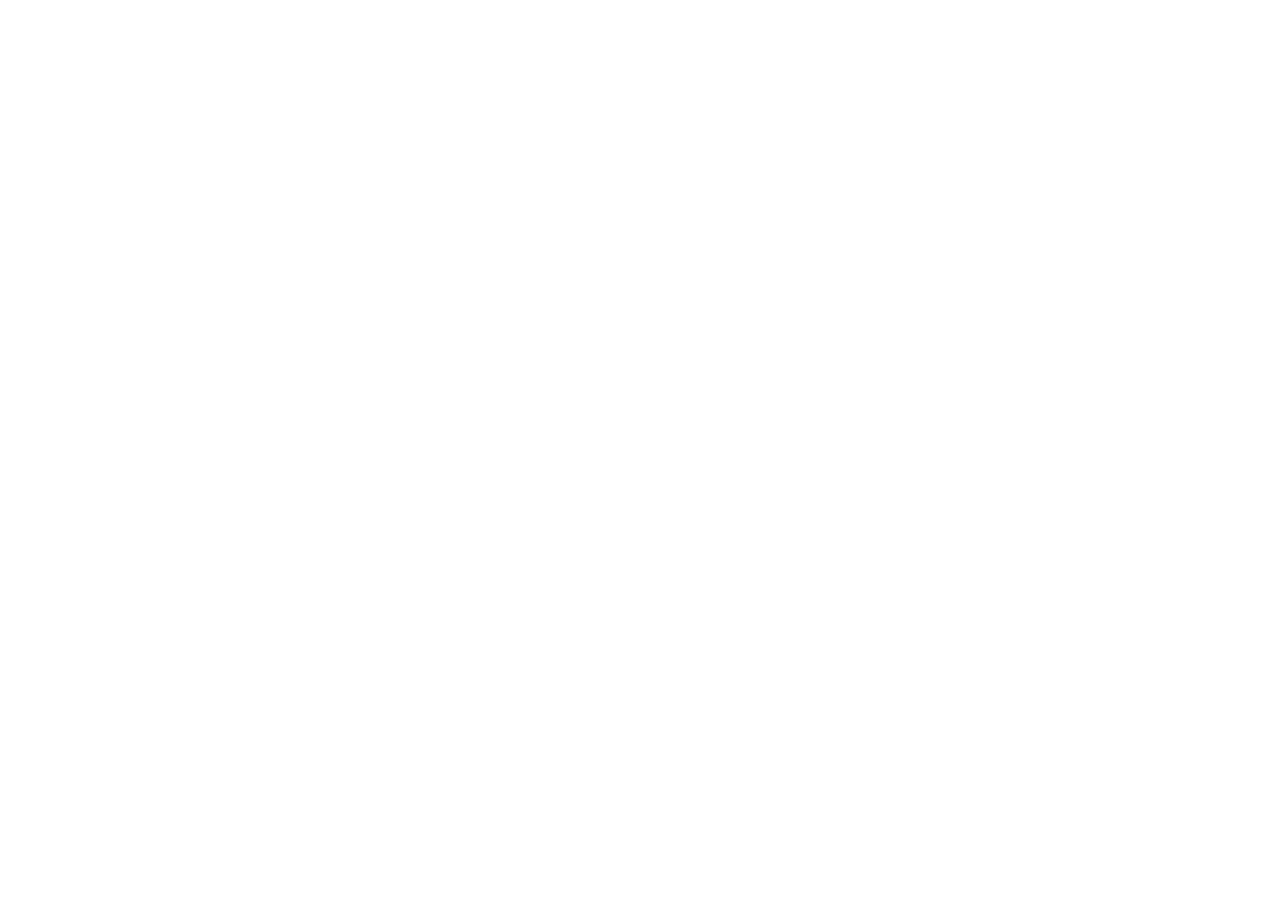
==== index.html @ b8e56426 "initialisation de mon projet" ====
<!DOCTYPE html>
<html lang="en">
<head>
    <meta charset="UTF-8">
    <meta http-equiv="X-UA-Compatible" content="IE=edge">
    <meta name="viewport" content="width=device-width, initial-scale=1.0">
    <title>Document</title>
</head>
<body>
    
</body>
</html>
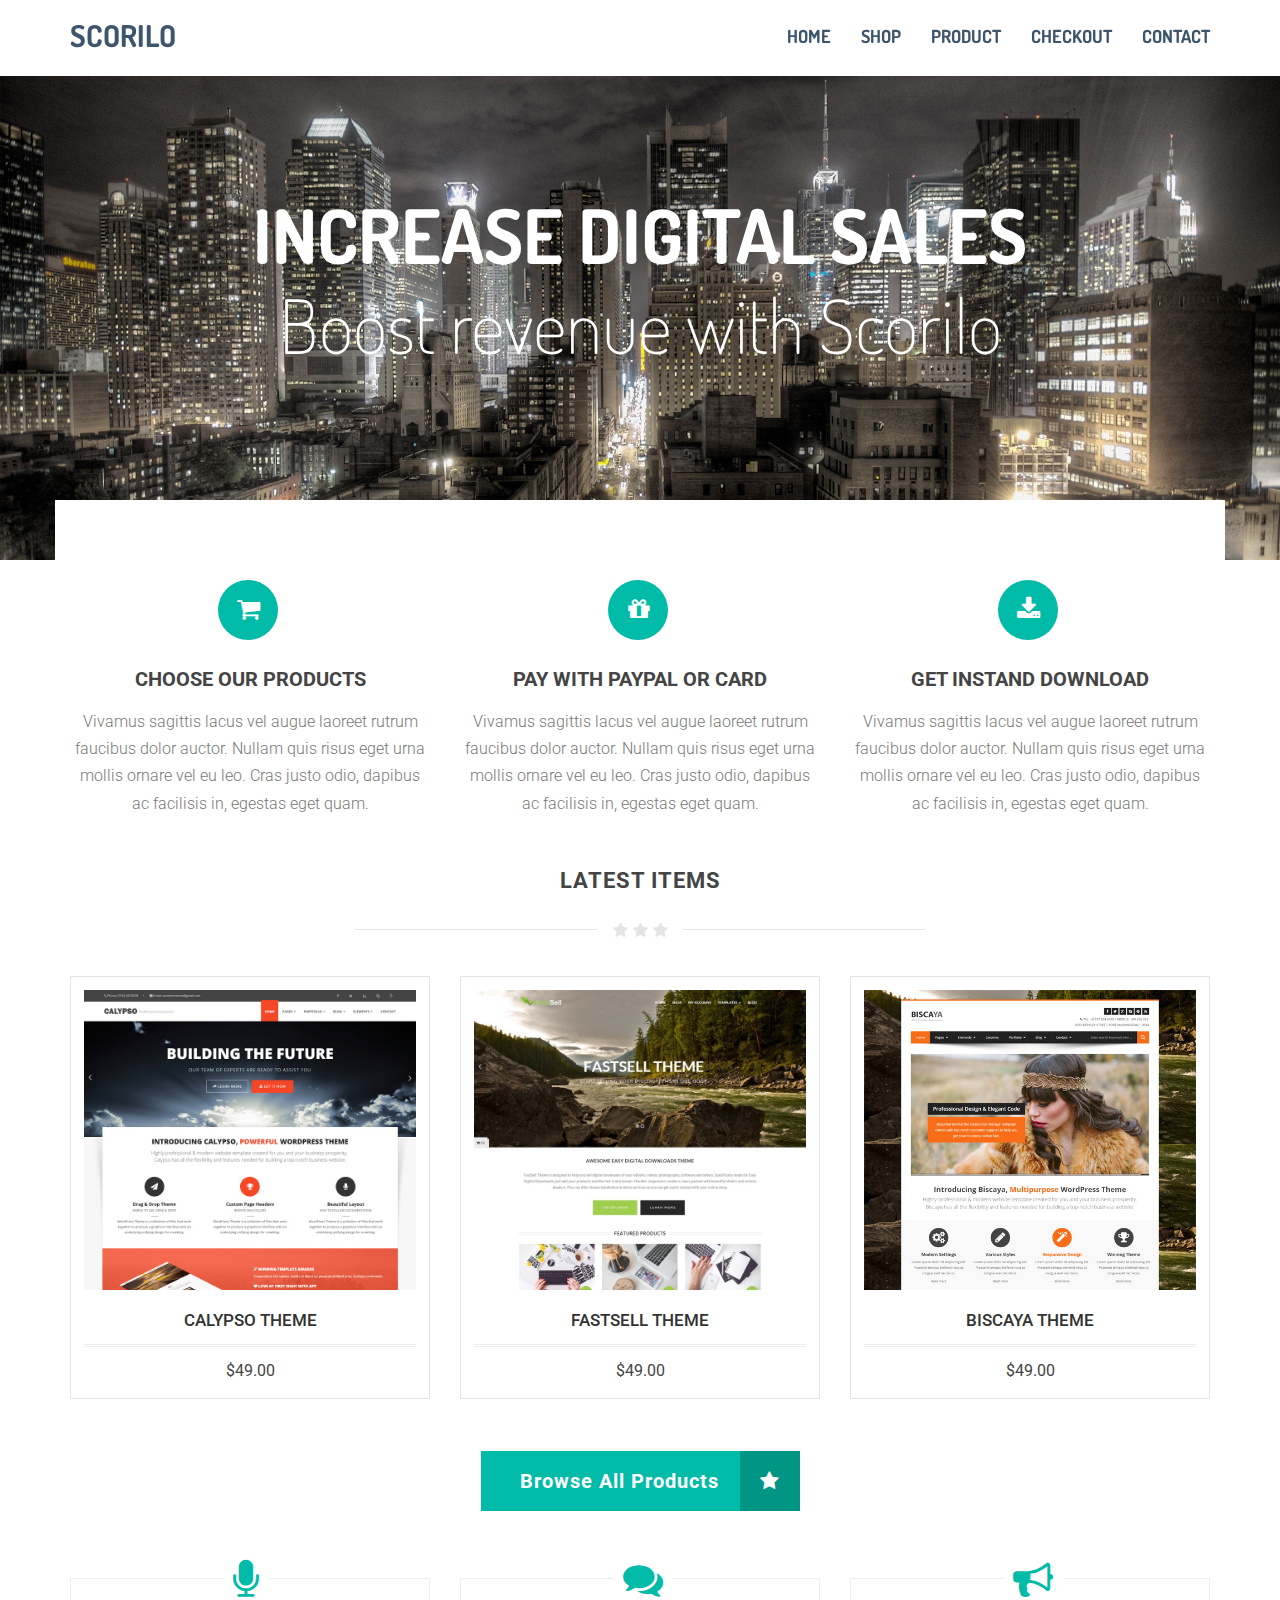
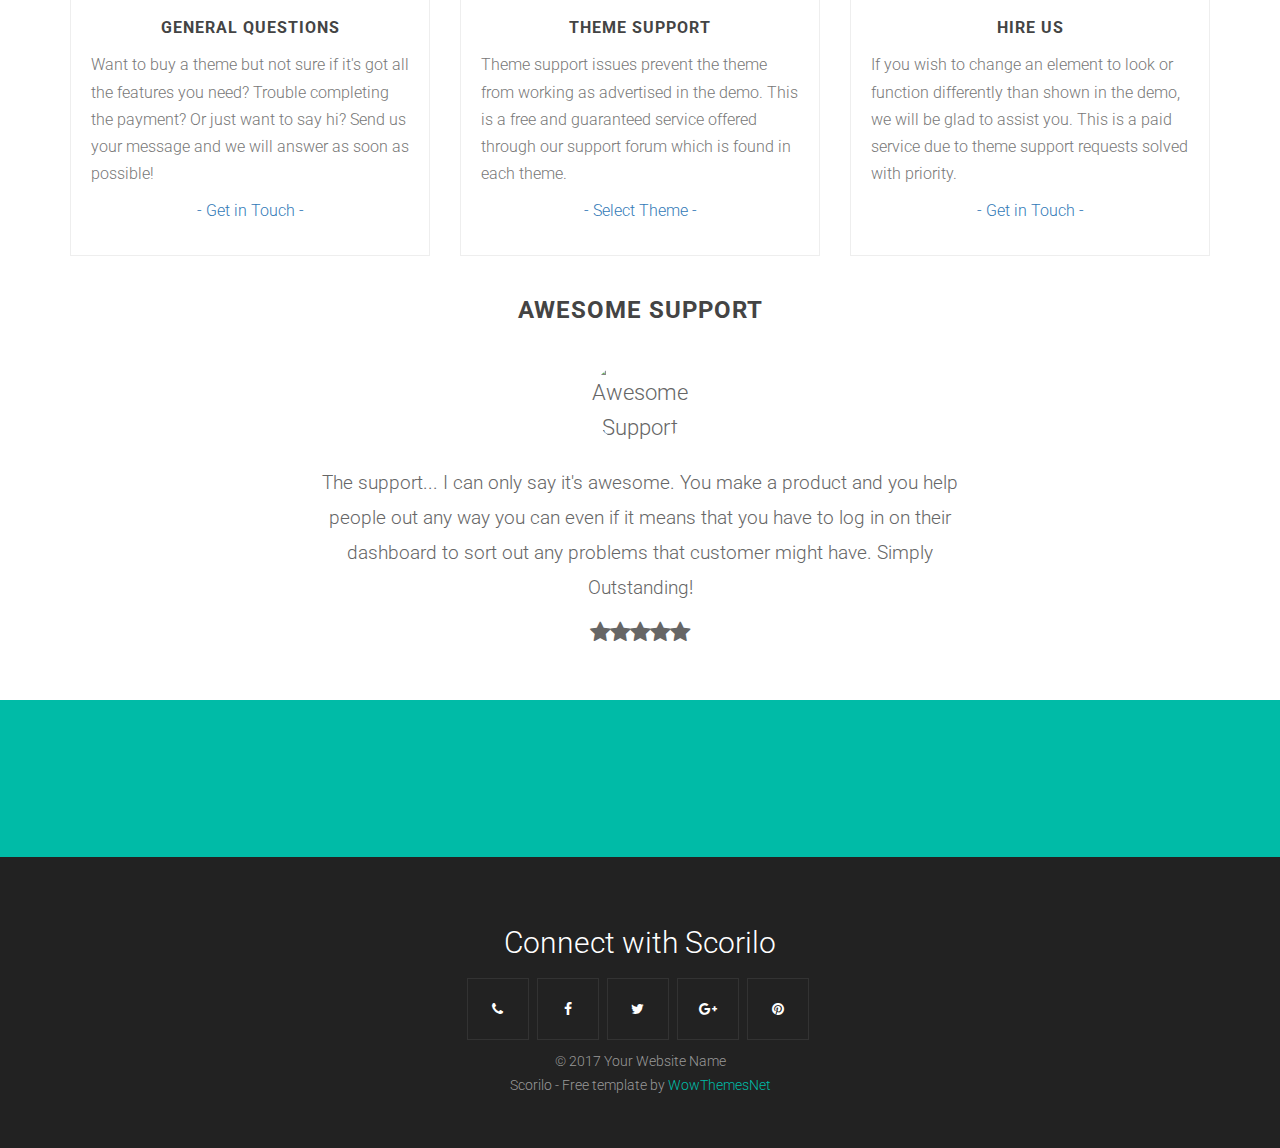
==== commit 9148eb32: "ajout d'un theme gratuit" ====
--- a/index.html
+++ b/index.html
@@ -1,12 +1,331 @@
 <!DOCTYPE html>
-<html lang="en">
+<html>
 <head>
-    <meta charset="UTF-8">
-    <meta http-equiv="X-UA-Compatible" content="IE=edge">
-    <meta name="viewport" content="width=device-width, initial-scale=1.0">
-    <title>Document</title>
+<meta charset="utf-8">
+<meta name="viewport" content="width=device-width, initial-scale=1.0">
+<meta name="generator" content="">
+<link href="css/bootstrap.min.css" rel="stylesheet">
+<link href="https://maxcdn.bootstrapcdn.com/font-awesome/4.6.3/css/font-awesome.min.css" rel="stylesheet">
+<link href="css/style.css" rel="stylesheet">
+<link href="https://fonts.googleapis.com/css?family=Dosis:200,300,400,500,600,700" rel="stylesheet">
+<link href="https://fonts.googleapis.com/css?family=Roboto:200,300,400,500,600,700" rel="stylesheet">
 </head>
 <body>
-    
+
+
+<!-- HEADER =============================-->
+<header class="item header margin-top-0">
+<div class="wrapper">
+	<nav role="navigation" class="navbar navbar-white navbar-embossed navbar-lg navbar-fixed-top">
+	<div class="container">
+		<div class="navbar-header">
+			<button data-target="#navbar-collapse-02" data-toggle="collapse" class="navbar-toggle" type="button">
+			<i class="fa fa-bars"></i>
+			<span class="sr-only">Toggle navigation</span>
+			</button>
+			<a href="index.html" class="navbar-brand brand"> SCORILO </a>
+		</div>
+		<div id="navbar-collapse-02" class="collapse navbar-collapse">
+			<ul class="nav navbar-nav navbar-right">
+				<li class="propClone"><a href="index.html">Home</a></li>
+				<li class="propClone"><a href="shop.html">Shop</a></li>
+				<li class="propClone"><a href="product.html">Product</a></li>
+				<li class="propClone"><a href="checkout.html">Checkout</a></li>
+				<li class="propClone"><a href="contact.html">Contact</a></li>
+			</ul>
+		</div>
+	</div>
+	</nav>
+	<div class="container">
+		<div class="row">
+			<div class="col-md-12 text-center">
+				<div class="text-homeimage">
+					<div class="maintext-image" data-scrollreveal="enter top over 1.5s after 0.1s">
+						 Increase Digital Sales
+					</div>
+					<div class="subtext-image" data-scrollreveal="enter bottom over 1.7s after 0.3s">
+						 Boost revenue with Scorilo
+					</div>
+				</div>
+			</div>
+		</div>
+	</div>
+</div>
+</header>
+
+
+<!-- STEPS =============================-->
+<div class="item content">
+	<div class="container toparea">
+		<div class="row text-center">
+			<div class="col-md-4">
+				<div class="col editContent">
+					<span class="numberstep"><i class="fa fa-shopping-cart"></i></span>
+					<h3 class="numbertext">Choose our Products</h3>
+					<p>
+						 Vivamus sagittis lacus vel augue laoreet rutrum faucibus dolor auctor. Nullam quis risus eget urna mollis ornare vel eu leo. Cras justo odio, dapibus ac facilisis in, egestas eget quam.
+					</p>
+				</div>
+				<!-- /.col-md-4 -->
+			</div>
+			<!-- /.col-md-4 col -->
+			<div class="col-md-4 editContent">
+				<div class="col">
+					<span class="numberstep"><i class="fa fa-gift"></i></span>
+					<h3 class="numbertext">Pay with PayPal or Card</h3>
+					<p>
+						 Vivamus sagittis lacus vel augue laoreet rutrum faucibus dolor auctor. Nullam quis risus eget urna mollis ornare vel eu leo. Cras justo odio, dapibus ac facilisis in, egestas eget quam.
+					</p>
+				</div>
+				<!-- /.col -->
+			</div>
+			<!-- /.col-md-4 col -->
+			<div class="col-md-4 editContent">
+				<div class="col">
+					<span class="numberstep"><i class="fa fa-download"></i></span>
+					<h3 class="numbertext">Get Instand Download</h3>
+					<p>
+						 Vivamus sagittis lacus vel augue laoreet rutrum faucibus dolor auctor. Nullam quis risus eget urna mollis ornare vel eu leo. Cras justo odio, dapibus ac facilisis in, egestas eget quam.
+					</p>
+				</div>
+			</div>
+		</div>
+	</div>
+</div>
+	
+	
+	<!-- LATEST ITEMS =============================-->
+<section class="item content">
+	<div class="container">
+		<div class="underlined-title">
+			<div class="editContent">
+				<h1 class="text-center latestitems">LATEST ITEMS</h1>
+			</div>
+			<div class="wow-hr type_short">
+				<span class="wow-hr-h">
+				<i class="fa fa-star"></i>
+				<i class="fa fa-star"></i>
+				<i class="fa fa-star"></i>
+				</span>
+			</div>
+		</div>
+		<div class="row">
+			<div class="col-md-4">
+				<div class="productbox">
+					<div class="fadeshop">
+						<div class="captionshop text-center" style="display: none;">
+							<h3>Item Name</h3>
+							<p>
+								 This is a short excerpt to generally describe what the item is about.
+							</p>
+							<p>
+								<a href="#" class="learn-more detailslearn"><i class="fa fa-shopping-cart"></i> Purchase</a>
+								<a href="#" class="learn-more detailslearn"><i class="fa fa-link"></i> Details</a>
+							</p>
+						</div>
+						<span class="maxproduct"><img src="images/product1-1.jpg" alt=""></span>
+					</div>
+					<div class="product-details">
+						<a href="#">
+						<h1>Calypso Theme</h1>
+						</a>
+						<span class="price">
+						<span class="edd_price">$49.00</span>
+						</span>
+					</div>
+				</div>
+			</div>
+			<!-- /.productbox -->
+			<div class="col-md-4">
+				<div class="productbox">
+					<div class="fadeshop">
+						<div class="captionshop text-center" style="display: none;">
+							<h3>Item Name</h3>
+							<p>
+								 This is a short excerpt to generally describe what the item is about.
+							</p>
+							<p>
+								<a href="#" class="learn-more detailslearn"><i class="fa fa-shopping-cart"></i> Purchase</a>
+								<a href="#" class="learn-more detailslearn"><i class="fa fa-link"></i> Details</a>
+							</p>
+						</div>
+						<span class="maxproduct"><img src="images/product2.jpg" alt=""></span>
+					</div>
+					<div class="product-details">
+						<a href="#">
+						<h1>FastSell Theme</h1>
+						</a>
+						<span class="price">
+						<span class="edd_price">$49.00</span>
+						</span>
+					</div>
+				</div>
+			</div>
+			<!-- /.productbox -->
+			<div class="col-md-4">
+				<div class="productbox">
+					<div class="fadeshop">
+						<div class="captionshop text-center" style="display: none;">
+							<h3>Item Name</h3>
+							<p>
+								 This is a short excerpt to generally describe what the item is about.
+							</p>
+							<p>
+								<a href="#" class="learn-more detailslearn"><i class="fa fa-shopping-cart"></i> Purchase</a>
+								<a href="#" class="learn-more detailslearn"><i class="fa fa-link"></i> Details</a>
+							</p>
+						</div>
+						<span class="maxproduct"><img src="images/product2-3.jpg" alt=""></span>
+					</div>
+					<div class="product-details">
+						<a href="#">
+						<h1>Biscaya Theme</h1>
+						</a>
+						<span class="price">
+						<span class="edd_price">$49.00</span>
+						</span>
+					</div>
+				</div>
+			</div>
+		</div>
+	</div>
+</div>
+</section>
+
+
+<!-- BUTTON =============================-->
+<div class="item content">
+	<div class="container text-center">
+		<a href="shop.html" class="homebrowseitems">Browse All Products
+		<div class="homebrowseitemsicon">
+			<i class="fa fa-star fa-spin"></i>
+		</div>
+		</a>
+	</div>
+</div>
+<br/>
+
+
+<!-- AREA =============================-->
+<div class="item content">
+	<div class="container">
+		<div class="row">
+			<div class="col-md-4">
+				<i class="fa fa-microphone infoareaicon"></i>
+				<div class="infoareawrap">
+					<h1 class="text-center subtitle">General Questions</h1>
+					<p>
+						 Want to buy a theme but not sure if it's got all the features you need? Trouble completing the payment? Or just want to say hi? Send us your message and we will answer as soon as possible!
+					</p>
+					<p class="text-center">
+						<a href="#">- Get in Touch -</a>
+					</p>
+				</div>
+			</div>
+			<!-- /.col-md-4 col -->
+			<div class="col-md-4">
+				<i class="fa fa-comments infoareaicon"></i>
+				<div class="infoareawrap">
+					<h1 class="text-center subtitle">Theme Support</h1>
+					<p>
+						 Theme support issues prevent the theme from working as advertised in the demo. This is a free and guaranteed service offered through our support forum which is found in each theme.
+					</p>
+					<p class="text-center">
+						<a href="#">- Select Theme -</a>
+					</p>
+				</div>
+			</div>
+			<!-- /.col-md-4 col -->
+			<div class="col-md-4">
+				<i class="fa fa-bullhorn infoareaicon"></i>
+				<div class="infoareawrap">
+					<h1 class="text-center subtitle">Hire Us</h1>
+					<p>
+						 If you wish to change an element to look or function differently than shown in the demo, we will be glad to assist you. This is a paid service due to theme support requests solved with priority.
+					</p>
+					<p class="text-center">
+						<a href="#">- Get in Touch -</a>
+					</p>
+				</div>
+			</div>
+		</div>
+	</div>
+</div>
+
+
+<!-- TESTIMONIAL =============================-->
+<div class="item content">
+	<div class="container">
+		<div class="col-md-10 col-md-offset-1">
+			<div class="slide-text">
+				<div>
+					<h2><span class="uppercase">Awesome Support</span></h2>
+					<img src="http://wowthemes.net/demo/salique/salique-boxed/images/temp/avatar2.png" alt="Awesome Support">
+					<p>
+						 The support... I can only say it's awesome. You make a product and you help people out any way you can even if it means that you have to log in on their dashboard to sort out any problems that customer might have. Simply Outstanding!
+					</p>
+					<i class="fa fa-star"></i><i class="fa fa-star"></i><i class="fa fa-star"></i><i class="fa fa-star"></i><i class="fa fa-star"></i>
+				</div>
+			</div>
+		</div>
+	</div>
+</div>
+
+
+<!-- CALL TO ACTION =============================-->
+<section class="content-block" style="background-color:#00bba7;">
+<div class="container text-center">
+	<div class="row">
+		<div class="col-sm-10 col-sm-offset-1">
+			<div class="item" data-scrollreveal="enter top over 0.4s after 0.1s">
+				<h1 class="callactiontitle"> Promote Items Area Give Discount to Buyers <span class="callactionbutton"><i class="fa fa-gift"></i> WOW24TH</span>
+				</h1>
+			</div>
+		</div>
+	</div>
+</div>
+</section>
+
+
+<!-- FOOTER =============================-->
+<div class="footer text-center">
+	<div class="container">
+		<div class="row">
+			<p class="footernote">
+				 Connect with Scorilo
+			</p>
+			<ul class="social-iconsfooter">
+				<li><a href="#"><i class="fa fa-phone"></i></a></li>
+				<li><a href="#"><i class="fa fa-facebook"></i></a></li>
+				<li><a href="#"><i class="fa fa-twitter"></i></a></li>
+				<li><a href="#"><i class="fa fa-google-plus"></i></a></li>
+				<li><a href="#"><i class="fa fa-pinterest"></i></a></li>
+			</ul>
+			<p>
+				 &copy; 2017 Your Website Name<br/>
+				Scorilo - Free template by <a href="https://www.wowthemes.net/">WowThemesNet</a>
+			</p>
+		</div>
+	</div>
+</div>
+
+<!-- SCRIPTS =============================-->
+<script src="js/jquery-.js"></script>
+<script src="js/bootstrap.min.js"></script>
+<script src="js/anim.js"></script>
+<script>
+//----HOVER CAPTION---//	  
+jQuery(document).ready(function ($) {
+	$('.fadeshop').hover(
+		function(){
+			$(this).find('.captionshop').fadeIn(150);
+		},
+		function(){
+			$(this).find('.captionshop').fadeOut(150);
+		}
+	);
+});
+</script>
+	
 </body>
 </html>--- a/css/style.css
+++ b/css/style.css
@@ -0,0 +1,685 @@
+/*
+Scorilo 1.0.1 - HTML Template by WowThemes.net
+Visit: https://www.wowthemes.net
+================================================== */
+body {
+	font-family:Roboto;
+	font-weight:300;
+	font-size:16px;
+	color:#777;
+	line-height:1.7;
+}
+h1,h2,h3,h4,h5,h6 {
+	font-family:Roboto;
+	font-weight:700;
+}
+.unstyle ul li,.unstyle ol li,ul.unstyle li,ol.unstyle li {
+	list-style:none;
+	line-height:inherit;
+}
+.text-left {
+	text-align:left !Important;
+}
+a:hover {
+	text-decoration:none;
+}
+.content-block {
+	padding:50px 0;
+	margin-top:50px;
+}
+.navbar-lg {
+	min-height:76px;
+}
+.navbar-lg .navbar-brand {
+	line-height:1;
+	padding-top:20px;
+	padding-bottom:26px;
+	font-size:30px;
+}
+.navbar-toggle:before {
+	background-image:url(../images/menu.png);
+	background-repeat:no-repeat;
+}
+header .navbar-white a {
+	color:#3D566E;
+	font-weight:700;
+}
+.item.content,.item.portfolio,.item.team,.item.pricing,.item.contact {
+	padding-top:40px;
+	padding-bottom:0px;
+}
+.padding-top-100 {
+	padding-top:180px !important;
+}
+.padding-bottom-40 {
+	padding-bottom:40px !important;
+}
+header .navbar-white {
+	background:#fff;
+	box-shadow:0px 3px 2px 0px rgba(50,50,50,0.1);
+}
+.item.header {
+	background-image:url(../images/homeimg.jpg);
+	background-repeat:no-repeat;
+	background-position:0% top;
+	background-size:cover;
+	background-attachment:scroll;
+	background-color:rgba(0,0,0,0);
+}
+.navbar-nav,.navbar>.container .navbar-brand {
+	font-family:Dosis;
+	text-transform:uppercase;
+}
+	.text-homeimage {
+	text-align:center;
+	color:#fff;
+	z-index:2;
+	position:relative;
+	font-size:75px;
+	line-height:90px;
+	text-transform:uppercase;
+	padding-top:190px;
+	padding-bottom:190px;
+	font-weight:700;
+	font-family:Dosis;
+}
+.text-pageheader {
+	 text-align:center;
+	color:#fff;
+	z-index:2;
+	position:relative;
+	font-size:45px;
+	line-height:90px;
+	text-transform:uppercase;
+	padding-top:100px;
+	padding-bottom:100px;
+	font-weight:700;
+	font-family:Dosis;
+}
+.subtext-image {
+	text-transform:none;
+	font-weight:100 !Important;
+}
+.toparea {
+	background:#fff;
+	margin-top:-100px;
+	padding-top:30px;
+}
+.numbertext {
+	font-weight:700;
+	font-size:20px;
+	line-height:38px;
+	color:#444;
+	text-transform:uppercase;
+	display:block;
+	margin-bottom:10px;
+}
+.numberstep {
+	background-color:#00bba7;
+	border-radius:50%;
+	color:#fff;
+	margin-right:4px;
+	text-align:center;
+	height:60px;
+	width:60px;
+	line-height:60px;
+	display:inline-block;
+	font-size:25px;
+	font-weight:700;
+	margin-top:20px;
+}
+h1.latestitems {
+	font-size:22px;
+	line-height:28px;
+	color:#444;
+	text-transform:uppercase;
+	letter-spacing:1px;
+	margin-top:0;
+}
+.wow-hr {
+	position:relative;
+	font-size:0;
+	text-align:center;
+	height:24px;
+	margin:auto;
+	margin-top:2%;
+	margin-bottom:3%;
+	width:50%;
+	padding:2px 0;
+	overflow:hidden;
+	clear:both;
+}
+.wow-hr-h:before {
+	left:-13px;
+	margin-left:-50%;
+	background:#f7f7f7;
+}
+.wow-hr-h:after {
+	left:13px;
+	margin-right:-50%;
+}
+.wow-hr-h:before,.wow-hr-h:after {
+	display:inline-block;
+	content:"";
+	height:1px;
+	width:50%;
+	margin-top:9px;
+	vertical-align:top;
+	position:relative;
+	background-color:#e4e4e4;
+}
+.wow-hr-h i {
+	font-size:16px;
+	line-height:20px;
+	height:20px;
+	width:20px;
+	vertical-align:top;
+	text-align:center;
+	color:#e4e4e4;
+}
+.paddingtop0 {
+	padding-top:0 !Important;
+}
+.paddingbottom20 {
+	padding-bottom:20px !Important;
+}
+.homebrowseitems {
+	text-decoration:none;
+	background-color:#00bba7;
+	font-weight:700;
+	font-size:20px;
+	border:0;
+	padding:13px 39px;
+	letter-spacing:1px;
+	margin-top:-20px;
+	display:inline-block;
+	color:#fff;
+	margin-bottom:0px;
+}
+.homebrowseitemsicon {
+	color:#fff;
+	display:inline-block;
+	padding:13px 20px;
+	margin-top:-13px;
+	margin-bottom:-13px;
+	margin-right:-39px;
+	margin-left:15px;
+	background:rgba(0,0,0,0.2);
+}
+a.homebrowseitems:hover {
+	color:#fff;
+	opacity: 0.8;
+}
+/*==============================================* SHOP *===============================================*/
+img {
+	max-width: 100%;
+}
+/*Product Box*/
+.maxproduct {
+	max-height:300px;
+	overflow:hidden;
+	display:inline-block;
+}
+.productbox {
+	background:#fff;
+	padding:13px;
+	border:1px solid #e4e4e4;
+	margin-bottom:30px;
+}
+.latest-items .productbox {
+	margin-bottom:30px;
+}
+.productbox h1 {
+	display:block;
+	font-size:17px;
+	text-transform:uppercase;
+	margin-top:15px;
+	border-bottom:double medium #eee;
+	padding-bottom:15px;
+	margin-bottom:10px;
+	font-weight:500;
+	color:#333;
+}
+.product-details {
+	padding:6px 0 0 0;
+	text-align:center;
+	color:#444;
+}
+.productbox .price {
+	font-weight:400;
+}
+.shopsection .productbox {
+	margin-bottom:30px;
+}
+.captionshop {
+	display:none;
+	position:absolute;
+	top:0;
+	left:0;
+	background-color:#00bba7;
+	width:100%;
+	height:100%;
+}
+.captionshop h3,.captionshop p {
+	color:#fff;
+	margin:20px;
+}
+.captionshop h3 {
+	margin:30px 20px 10px;
+}
+.captionshop p {
+	font-size:15px;
+	margin:0 20px 15px;
+}
+.captionshop a.learn-more {
+	padding:8px 12px;
+	background:transparent;
+	color:#fff;
+	font-weight:bold;
+	text-decoration:none;
+	border:1px solid;
+	display:inline-block;
+	min-width:120px;
+	text-transform:uppercase;
+	font-size:16px;
+}
+.captionshop a.learn-more.detailslearn {
+	margin-left:-1px;
+}
+.captionshop a.learn-more:hover {
+	background:#fff;
+	color:#00bba7;
+	display:inline-block;
+	border:1px solid #fff;
+}
+.fadeshop {
+	position:relative;
+	 max-height:300px;
+}
+.properties-box {
+	padding:20px 20px 15px 20px;
+	border:1px solid #e4e4e4;
+	margin-top:25px;
+	clear:both;
+	float:none;
+	line-height:1.7;
+}
+.slide-text {
+	position:relative;
+	color:#666;
+	overflow:hidden;
+	text-align:center;
+	font-size:22px;
+	font-weight:300;
+	line-height:35px;
+	max-width:75%;
+	margin:0px auto;
+	margin-top:0px;
+}
+.edd-submit.button {
+	font-size:20px;
+	border:0px;
+	padding:7px 20px;
+	text-decoration:none;
+	color:#444;
+	text-align:center;
+	font-weight:400;
+	background:#fff;
+	text-transform:uppercase;
+	border-radius:0;
+	border-bottom:5px solid rgba(0,0,0,0.1);
+	background-color:#00bba7;
+	color:#fff;
+}
+.edd-submit.button,.edd-submit.button:visited {
+	background-color:#00bba7;
+	color:#fff;
+	border-bottom:5px solid rgba(0,0,0,0.1);
+}
+.edd-submit.button:hover {
+	opacity:0.8;
+}
+.rightarea-price .edd-submit.button {
+	font-size:25px;
+	padding:14px 25px;
+	text-decoration:none;
+	color:#fff;
+	text-align:center;
+	font-weight:400;
+	border-bottom:5px solid rgba(0,0,0,0.1);
+	text-transform:uppercase;
+	border-radius:0;
+}
+.rightarea-price .edd_purchase_submit_wrapper a.edd-add-to-cart.edd-has-js,.rightarea-price .edd-submit.button {
+	display:block;
+}
+.edd-submit.button.active,.edd-submit.button:focus,.edd-submit.button:hover {
+	color:#fff;
+}
+#edd-purchase-button,.edd-submit,input[type=submit].edd-submit {
+	background-color:#00bba7;
+	color:#fff;
+	border:0;
+	border-radius:0;
+	border-bottom:5px solid rgba(0,0,0,0.1);
+	font-size:17px;
+	font-weight:700;
+}
+#edd_checkout_cart a.edd-cart-saving-button,th input[type=submit].edd-submit {
+	text-decoration:none;
+	padding:4px 10px;
+	text-transform:none;
+	font-size:14px;
+	background:#fff;
+	color:#444;
+	border:1px solid #eee;
+	font-weight:500;
+}
+#edd_checkout_cart input.edd-item-quantity {
+	padding-left:10px;
+}
+.edd-cart-added-alert {
+	border:2px solid green;
+	padding:7px 10px;
+	margin-bottom:30px;
+	float:right;
+	display:inline;
+	margin-left:20px;
+}
+.btn-buynow {
+	font-size:25px;
+	padding:14px 25px;
+	text-decoration:none;
+	color:#fff;
+	text-align:center;
+	font-weight:400;
+	border-bottom:5px solid rgba(0,0,0,0.1);
+	text-transform:uppercase;
+	border-radius:0;
+	display:block;
+	background:#33c9b9;
+}
+.rightarea-price .edd-cart-ajax-alert {
+	display:inline;
+}
+.rightarea-price .edd-cart-added-alert {
+	border:2px solid green;
+	padding:16px 10px;
+	top:2px;
+	position:absolute;
+	margin-left:20px;
+	clear:both;
+	float:none;
+	margin-bottom:0px;
+}
+.rightarea-price .edd_download_purchase_form {
+	margin-bottom:0;
+}
+.rightarea-price .edd_go_to_checkout {
+	clear:both;
+	float:none;
+	margin-bottom:0px;
+}
+.rightarea-price .edd-submit.button {
+	display:block;
+	clear:both;
+	float:none;
+	margin-bottom:0px;
+}
+.edd_empty_cart {
+	padding:20px;
+	display:block;
+	background-color:#fcf8e3;
+	border:#faebcc 1px solid;
+	color:#8a6d3b;
+	text-align:center;
+	margin-bottom:200px;
+}
+.headercart {
+	color:#fff;
+	font-size:21px;
+	display:block;
+	padding-top:45px;
+	font-weight:300;
+	letter-spacing:1px;
+	z-index:2;
+	position:relative;
+}
+.headercart a {
+	z-index:2;
+	position:relative;
+	color:#fff;
+}
+.filtertagscats a {
+	color:#999;
+	border:1px solid #ccc;
+	padding:5px 10px;
+	margin-right:10px;
+	margin-bottom:13px;
+	display:inline-block;
+	text-transform:uppercase;
+	font-size:13px !Important;
+}
+table#edd_purchase_receipt td,table#edd_purchase_receipt th,table#edd_purchase_receipt_products td,table#edd_purchase_receipt_products th {
+	text-align:left;
+	border:1px solid #eee;
+	padding:10px;
+}
+#edd_checkout_cart {
+	text-align:left;
+	width:100%;
+	border:none;
+	margin:0 0 21px;
+	table-layout:auto;
+}
+#edd_checkout_cart .edd_cart_header_row th {
+	background:#fafafa;
+	padding:1.387em;
+}
+#edd_checkout_cart td,#edd_checkout_cart th {
+	text-align:left;
+	border:1px solid #eee;
+	color:#666;
+	padding:.5em 1.387em;
+}
+#edd_checkout_form_wrap fieldset {
+	border:1px solid #eee;
+	padding:1.387em;
+	margin:0 0 21px;
+}
+legend {
+	display:inline-block !Important;
+}
+#edd_checkout_form_wrap label {
+	font-weight:700;
+	display:block;
+	position:relative;
+	line-height:100%;
+	font-size:95%;
+	margin:0 0 5px;
+}
+#edd_checkout_form_wrap input[type=text],#edd_checkout_form_wrap input[type=email],#edd_checkout_form_wrap input[type=password],#edd_checkout_form_wrap input[type=tel],#edd_checkout_form_wrap textarea {
+	padding:4px 6px;
+}
+#edd_checkout_form_wrap input.edd-input,#edd_checkout_form_wrap textarea.edd-input {
+	display:inline-block;
+	width:100%;
+	border:1px solid #eee;
+}
+.myaccountsection legend {
+	-webkit-padding-start:0;
+	text-transform:uppercase;
+	margin-bottom:20px;
+	font-weight:700;
+	display:block;
+}
+.myaccountsection #edd_login_form {
+	margin-top:20px;
+}
+.myaccountsection #edd_login_form input,.myaccountsection #edd_login_form select {
+	margin-bottom:0;
+	margin-left:10px;
+}
+.myaccountsection #edd_login_form input[type="submit"] {
+	margin-left:0px;
+}
+.myaccountsection input,.myaccountsection select {
+	margin-bottom:20px;
+	padding:7px 5px;
+}
+.myaccountsection input[type="submit"] {
+	background:#333;
+	padding:7px 20px;
+	color:#fff;
+	border:0px;
+	margin-left: 0px;
+}
+/* WOW Fancy Box 3================================================== */
+.infoarea .maintitle,.maintitle {
+	font-size:22px;
+	line-height:28px;
+	color:#444;
+	text-transform:uppercase;
+	margin-bottom:40px;
+	letter-spacing:1px;
+}
+.infoareaicon {
+	font-size:40px;
+	position:absolute;
+	top:-18px;
+	left:43%;
+	background:#fff;
+	padding-left:10px;
+	padding-right:10px;
+	color:#00bba7;
+}
+.infoareawrap {
+	border:1px solid #eee;
+	padding:20px;
+}
+.infoareawrap h1.subtitle {
+	margin-top:20px;
+	color:#444;
+	text-transform:uppercase;
+	font-size:16px;
+	letter-spacing:1px;
+	margin-bottom: 15px;
+}
+/* the text box */
+.slide-text {
+	position:relative;
+	color:#666;
+	overflow:hidden;
+	text-align:center;
+	font-size:22px;
+	font-weight:300;
+	line-height:35px;
+	max-width:75%;
+	margin:0px auto;
+}
+.slide-text img {
+	border-radius:50%;
+	max-width:100px;
+	margin:20px 0;
+}
+.slide-text p {
+	margin-top:0px;
+	font-size:19px;
+}
+.slide-text a p {
+	color:#666;
+}
+.slide-text h2 {
+	font-style:normal;
+	font-size:24px;
+	line-height:28px;
+	color:#444;
+	text-transform:uppercase;
+	letter-spacing:1px;
+	margin-bottom:15px;
+	margin-top:0;
+}
+.callactiontitle {
+	font-size:25px;
+	font-weight:300;
+	color:#fff;
+}
+.callactionbutton {
+	border:1px solid;
+	padding:10px 20px;
+	margin-left:30px;
+}
+.footer ul.social-iconsfooter li {
+	display:inline-block;
+	float:none;
+	position:relative;
+	background:transparent;
+	margin-right:5px;
+	border:1px solid #333;
+}
+.footer ul.social-iconsfooter li a {
+	color:#fff;
+	width:60px;
+	height:60px;
+	line-height:60px;
+	display:inline-block;
+}
+.footer {
+	background:#222;
+	color:#999;
+	font-size:14px;
+	padding:60px 0 40px 0;
+	margin-top:0px;
+}
+ul,ol {
+	-moz-padding-start:0px;
+	-webkit-padding-start:0px;
+	-khtml-padding-start:0px;
+	-o-padding-start:0px;
+	padding-start:0px;
+	padding-left:0px;
+}
+.footernote {
+	font-size:30px;
+	color:#fff;
+}
+.footer a {
+	color:#00bba7;
+}
+#contactform input,#contactform textarea {
+	border:0px;
+	border:1px solid #eee;
+	width:100%;
+	background-color:transparent;
+	padding:14px 10px;
+	margin-bottom:20px;
+	border-radius:0;
+	font-size:14px;
+}
+#contactform .btn {
+	background:#333;
+	color:#fff;
+	border:1px solid #333;
+	font-size:16px;
+	font-weight:700;
+	text-transform:uppercase;
+}
+.done {
+	display:none;
+}
+.error input,input.error,.error textarea,textarea.error {
+	background-color:#ffffff;
+	border-bottom:2px solid orangered !Important;
+	transition:border linear 0.2s,box-shadow linear 0.2s;
+}
+@media (min-width:768px) {
+	.navbar-lg .navbar-nav>li>a {
+		padding-top:26px;
+		padding-bottom:26px;
+		 font-size:18px;
+	}
+	.navbar-lg .navbar-nav>li>a:hover,.navbar-lg .navbar-nav>li>a:active {
+		background:#fff;
+		color: #00bba7;
+	}
+}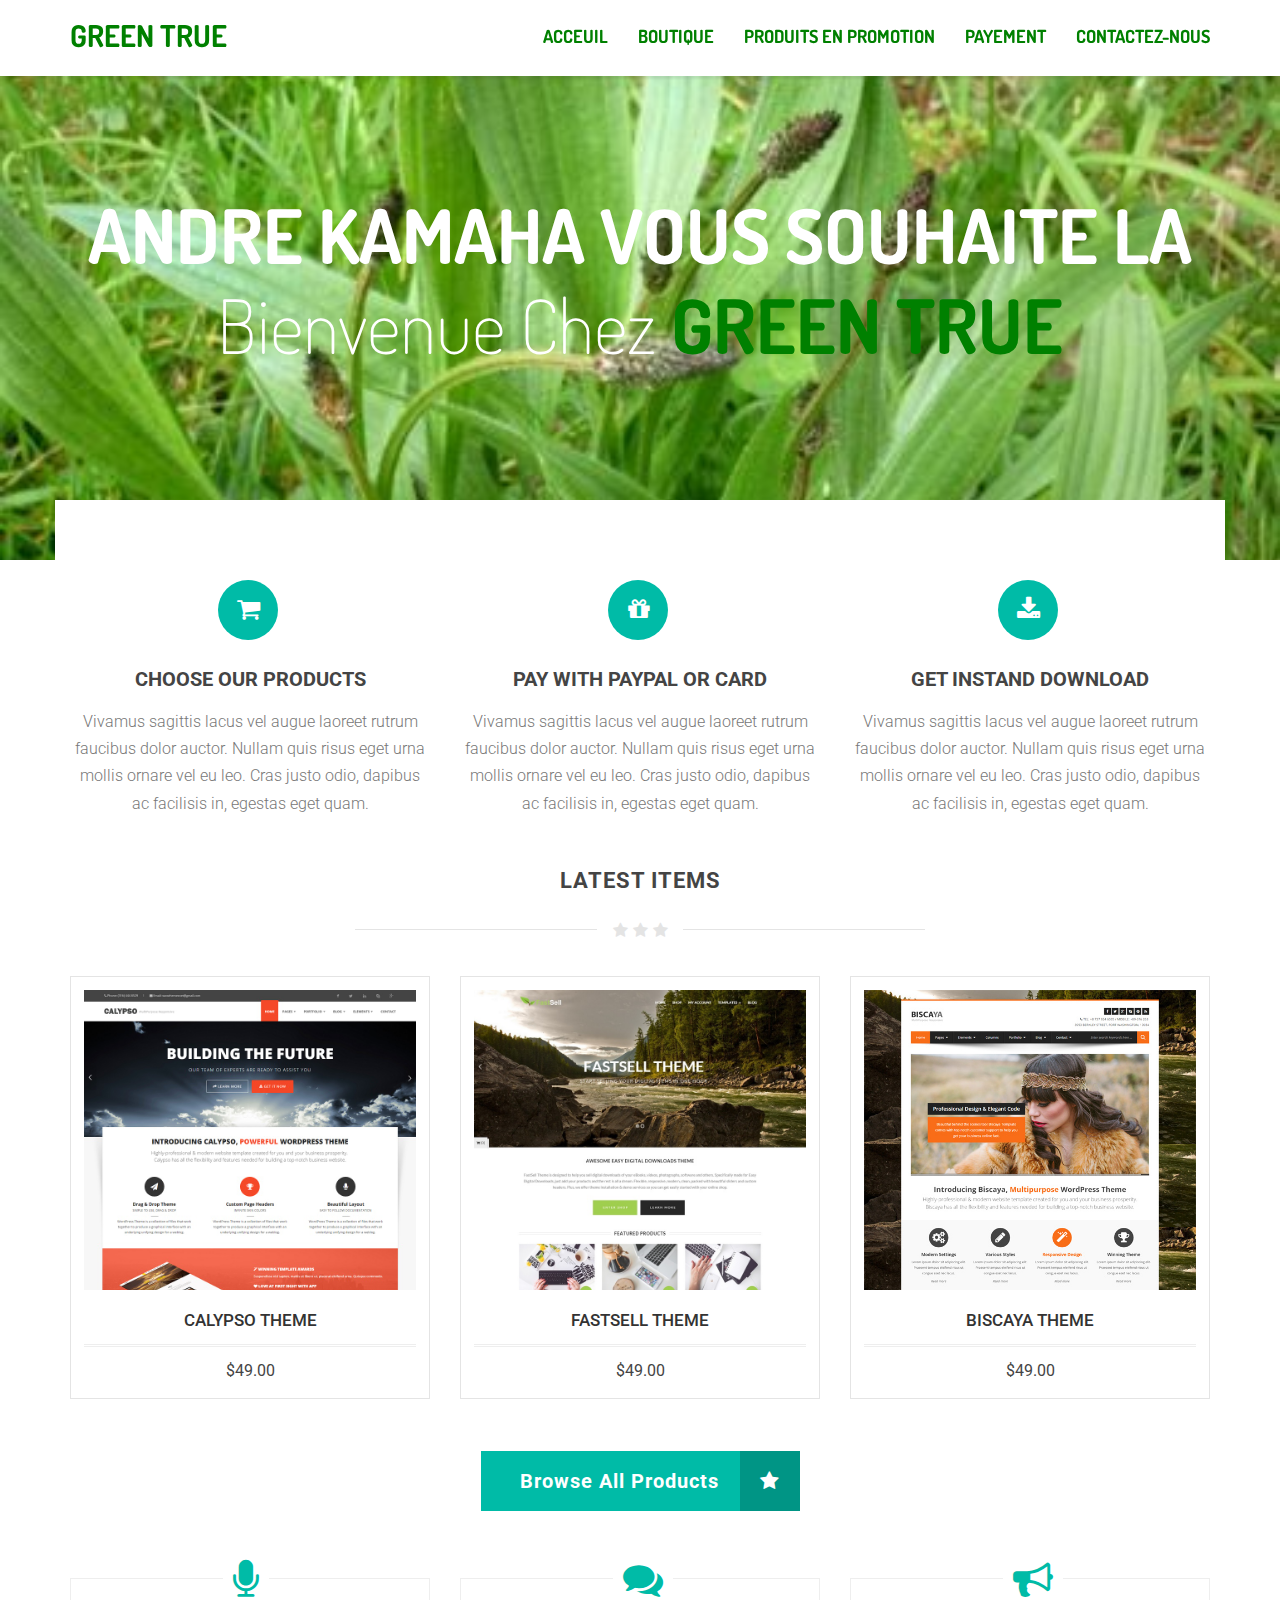
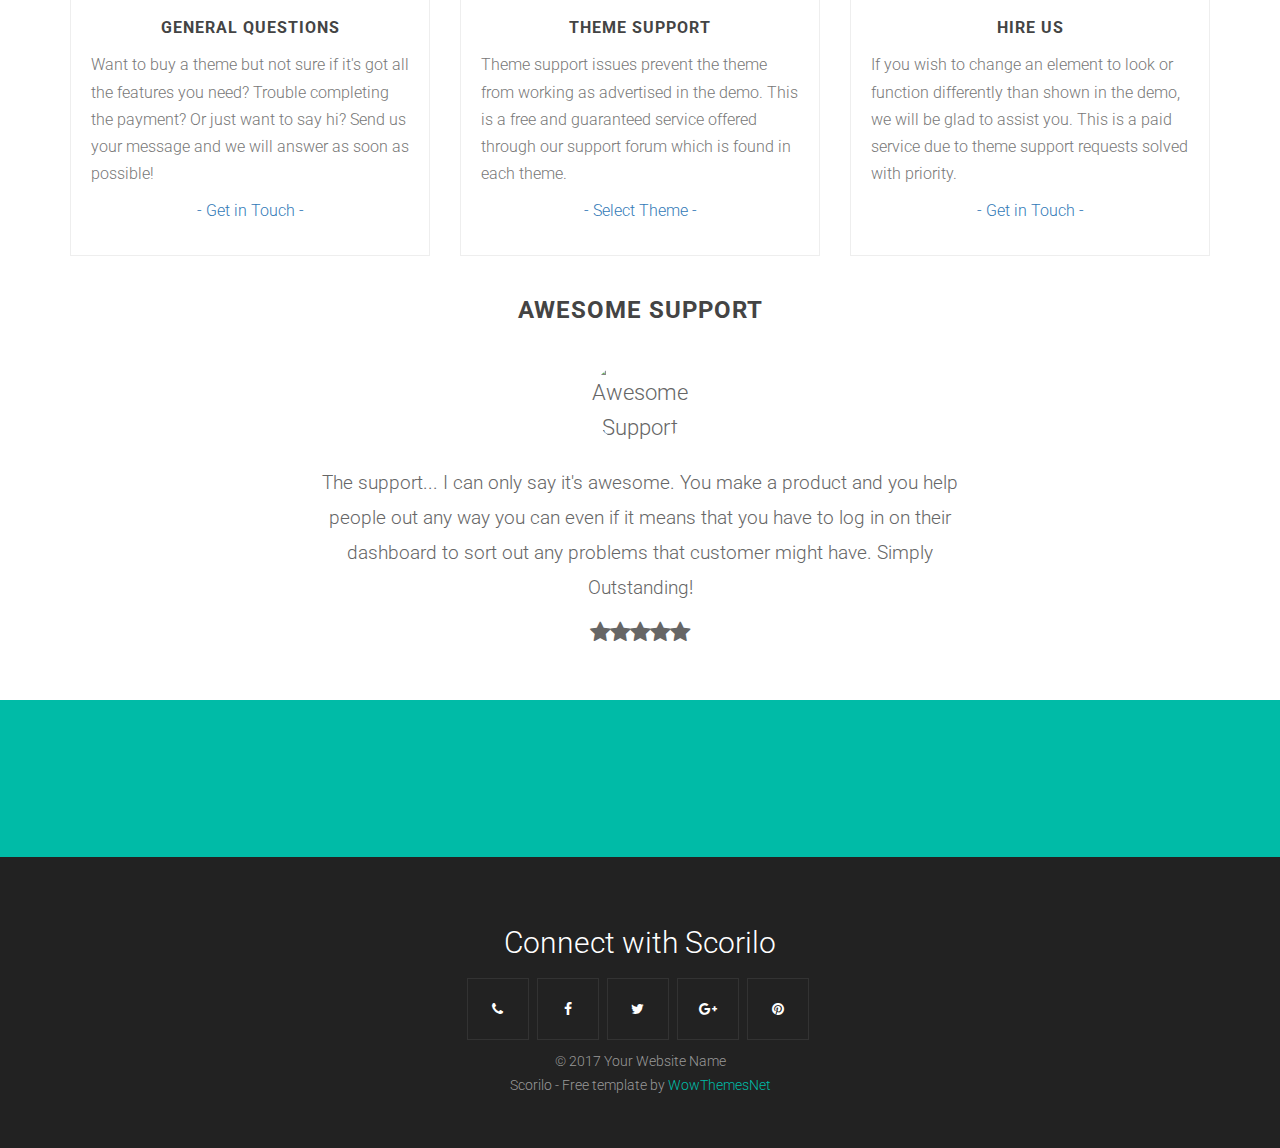
==== commit 9a5651f8: "modification du header" ====
--- a/index.html
+++ b/index.html
@@ -23,15 +23,15 @@
 			<i class="fa fa-bars"></i>
 			<span class="sr-only">Toggle navigation</span>
 			</button>
-			<a href="index.html" class="navbar-brand brand"> SCORILO </a>
+			<a href="index.html" class="navbar-brand brand">GREEN TRUE </a>
 		</div>
 		<div id="navbar-collapse-02" class="collapse navbar-collapse">
 			<ul class="nav navbar-nav navbar-right">
-				<li class="propClone"><a href="index.html">Home</a></li>
-				<li class="propClone"><a href="shop.html">Shop</a></li>
-				<li class="propClone"><a href="product.html">Product</a></li>
-				<li class="propClone"><a href="checkout.html">Checkout</a></li>
-				<li class="propClone"><a href="contact.html">Contact</a></li>
+				<li class="propClone"><a href="index.html">Acceuil</a></li>
+				<li class="propClone"><a href="shop.html">Boutique</a></li>
+				<li class="propClone"><a href="product.html">Produits en Promotion</a></li>
+				<li class="propClone"><a href="checkout.html">Payement</a></li>
+				<li class="propClone"><a href="contact.html">Contactez-Nous</a></li>
 			</ul>
 		</div>
 	</div>
@@ -41,11 +41,11 @@
 			<div class="col-md-12 text-center">
 				<div class="text-homeimage">
 					<div class="maintext-image" data-scrollreveal="enter top over 1.5s after 0.1s">
-						 Increase Digital Sales
+						 Andre Kamaha Vous Souhaite La
 					</div>
 					<div class="subtext-image" data-scrollreveal="enter bottom over 1.7s after 0.3s">
-						 Boost revenue with Scorilo
-					</div>
+						 Bienvenue Chez <strong class="op"> GREEN TRUE</strong> 
+                    </div>
 				</div>
 			</div>
 		</div>
--- a/css/style.css
+++ b/css/style.css
@@ -37,11 +37,11 @@
 	font-size:30px;
 }
 .navbar-toggle:before {
-	background-image:url(../images/menu.png);
+	background-image:url(../images/accueil.jpg);
 	background-repeat:no-repeat;
 }
 header .navbar-white a {
-	color:#3D566E;
+	color:green;
 	font-weight:700;
 }
 .item.content,.item.portfolio,.item.team,.item.pricing,.item.contact {
@@ -59,7 +59,7 @@
 	box-shadow:0px 3px 2px 0px rgba(50,50,50,0.1);
 }
 .item.header {
-	background-image:url(../images/homeimg.jpg);
+	background-image:url(../images/accueil.jpg);
 	background-repeat:no-repeat;
 	background-position:0% top;
 	background-size:cover;
@@ -99,6 +99,9 @@
 .subtext-image {
 	text-transform:none;
 	font-weight:100 !Important;
+}
+.op{
+	color: green;
 }
 .toparea {
 	background:#fff;
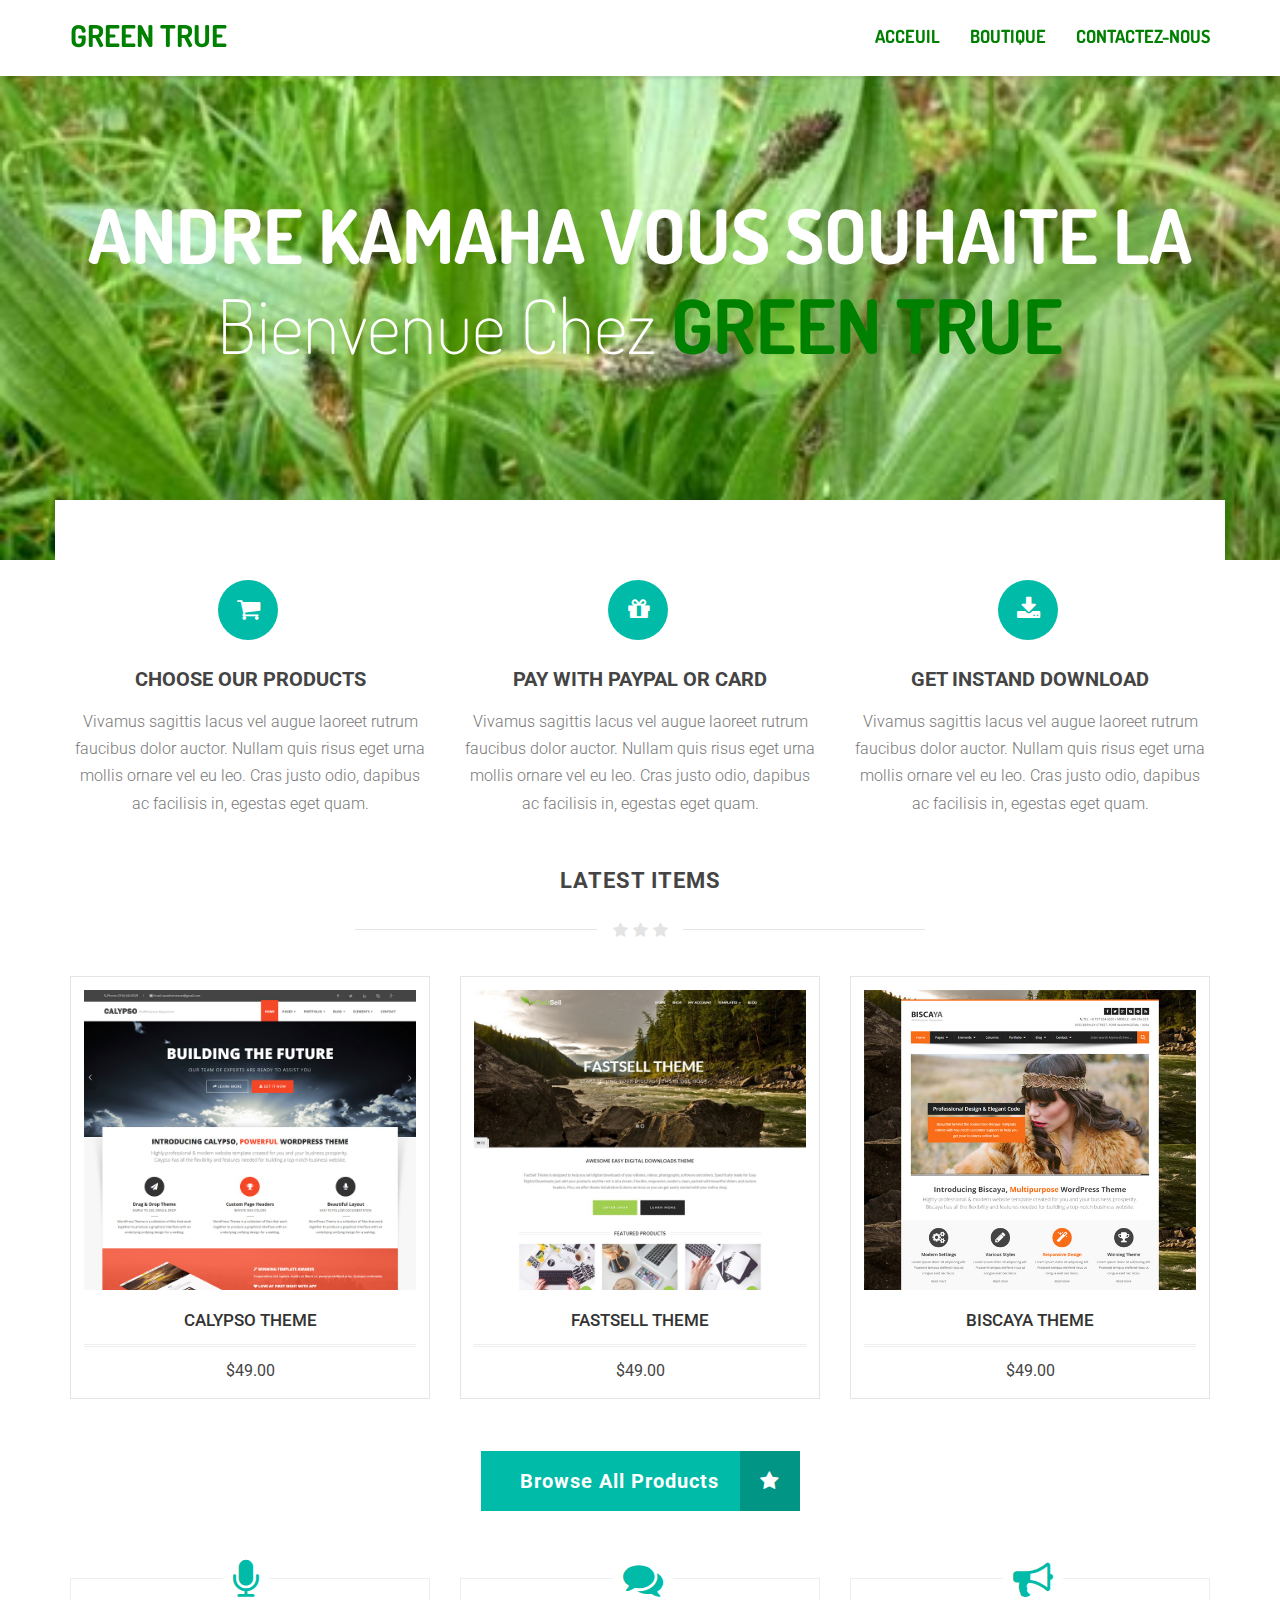
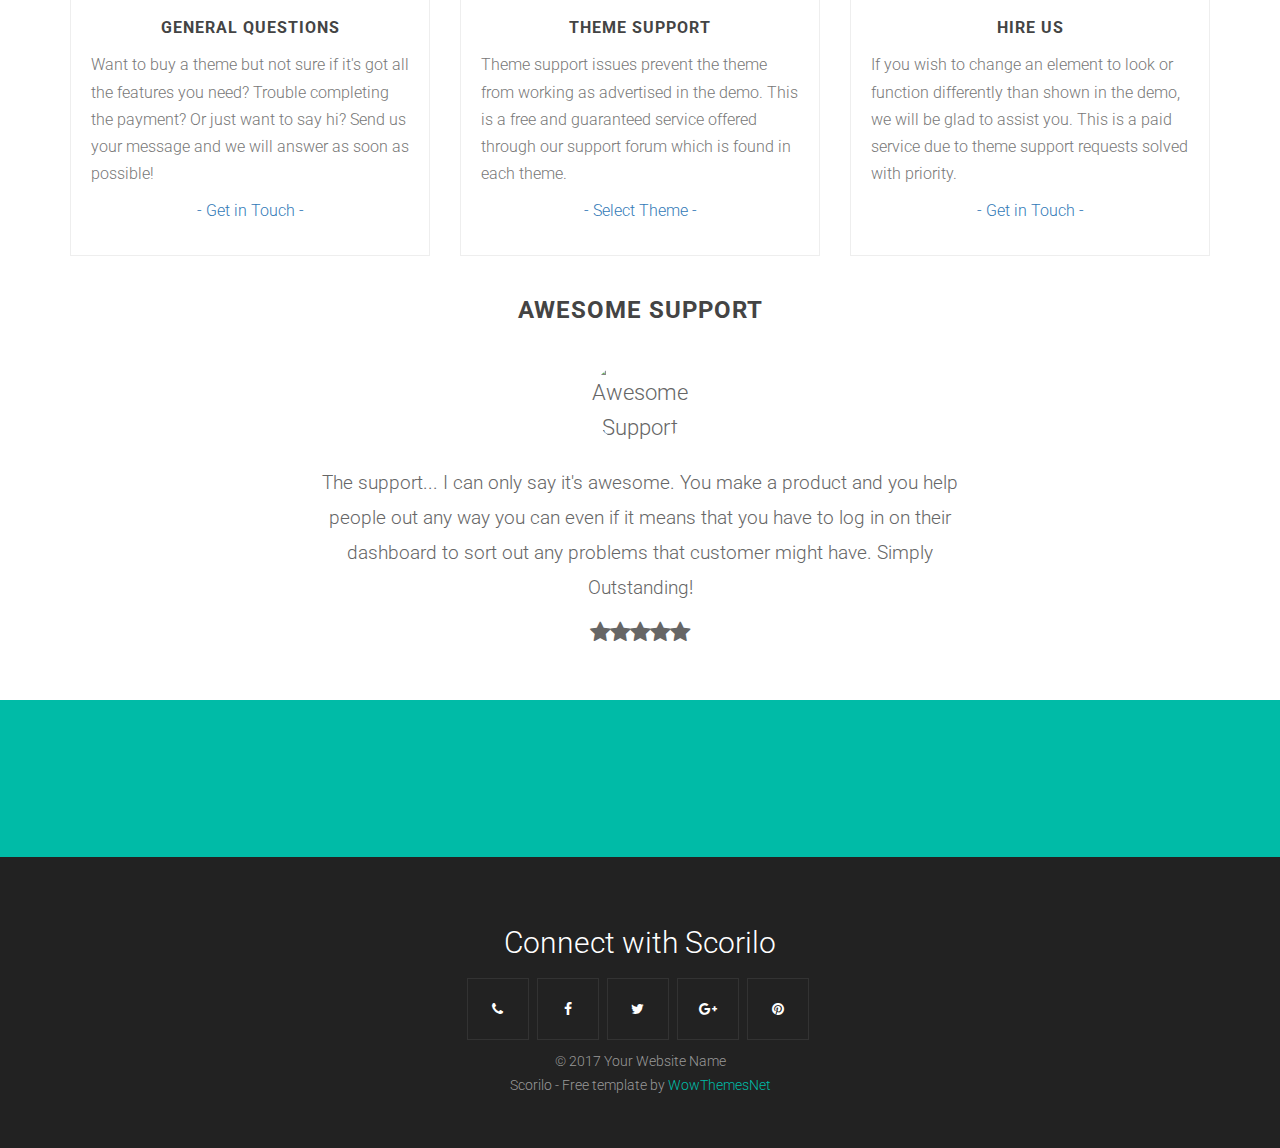
==== commit 3801fe66: "suppression de deux page checkout.html et products.html" ====
--- a/index.html
+++ b/index.html
@@ -29,8 +29,6 @@
 			<ul class="nav navbar-nav navbar-right">
 				<li class="propClone"><a href="index.html">Acceuil</a></li>
 				<li class="propClone"><a href="shop.html">Boutique</a></li>
-				<li class="propClone"><a href="product.html">Produits en Promotion</a></li>
-				<li class="propClone"><a href="checkout.html">Payement</a></li>
 				<li class="propClone"><a href="contact.html">Contactez-Nous</a></li>
 			</ul>
 		</div>
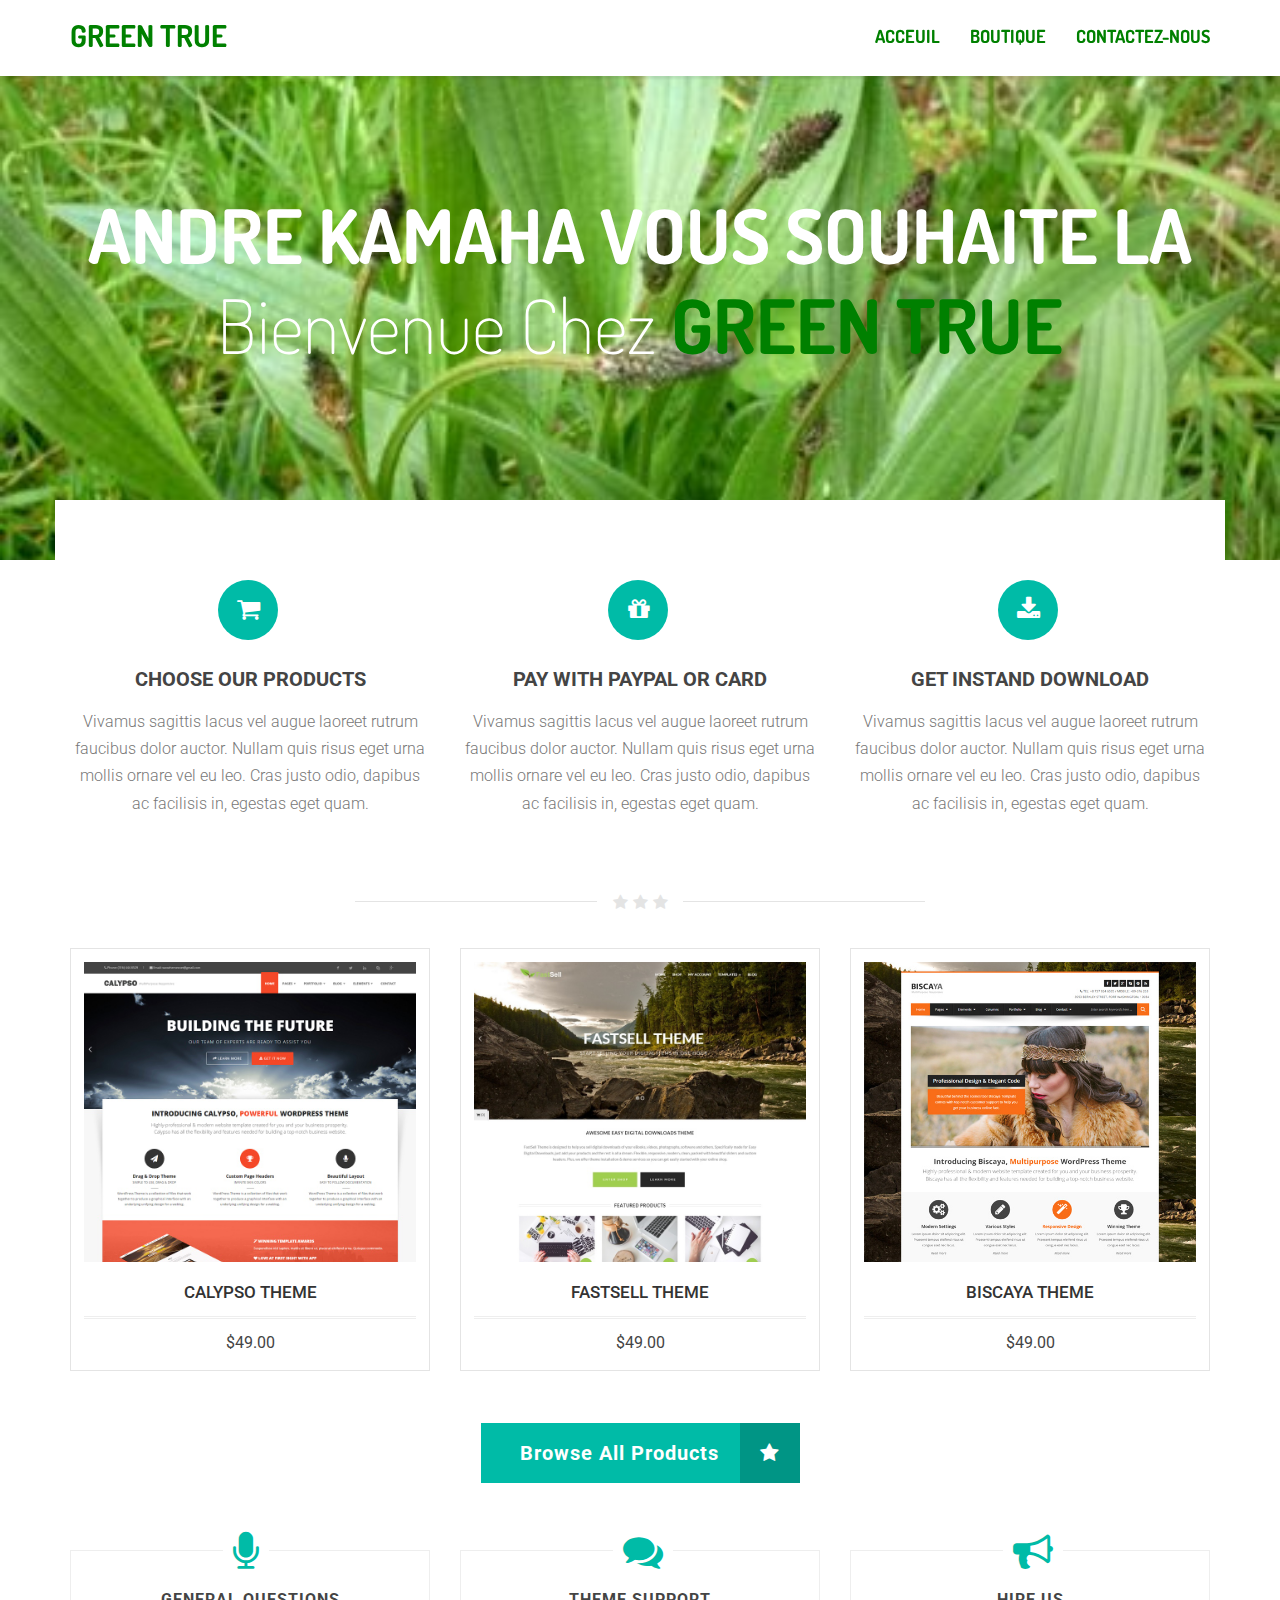
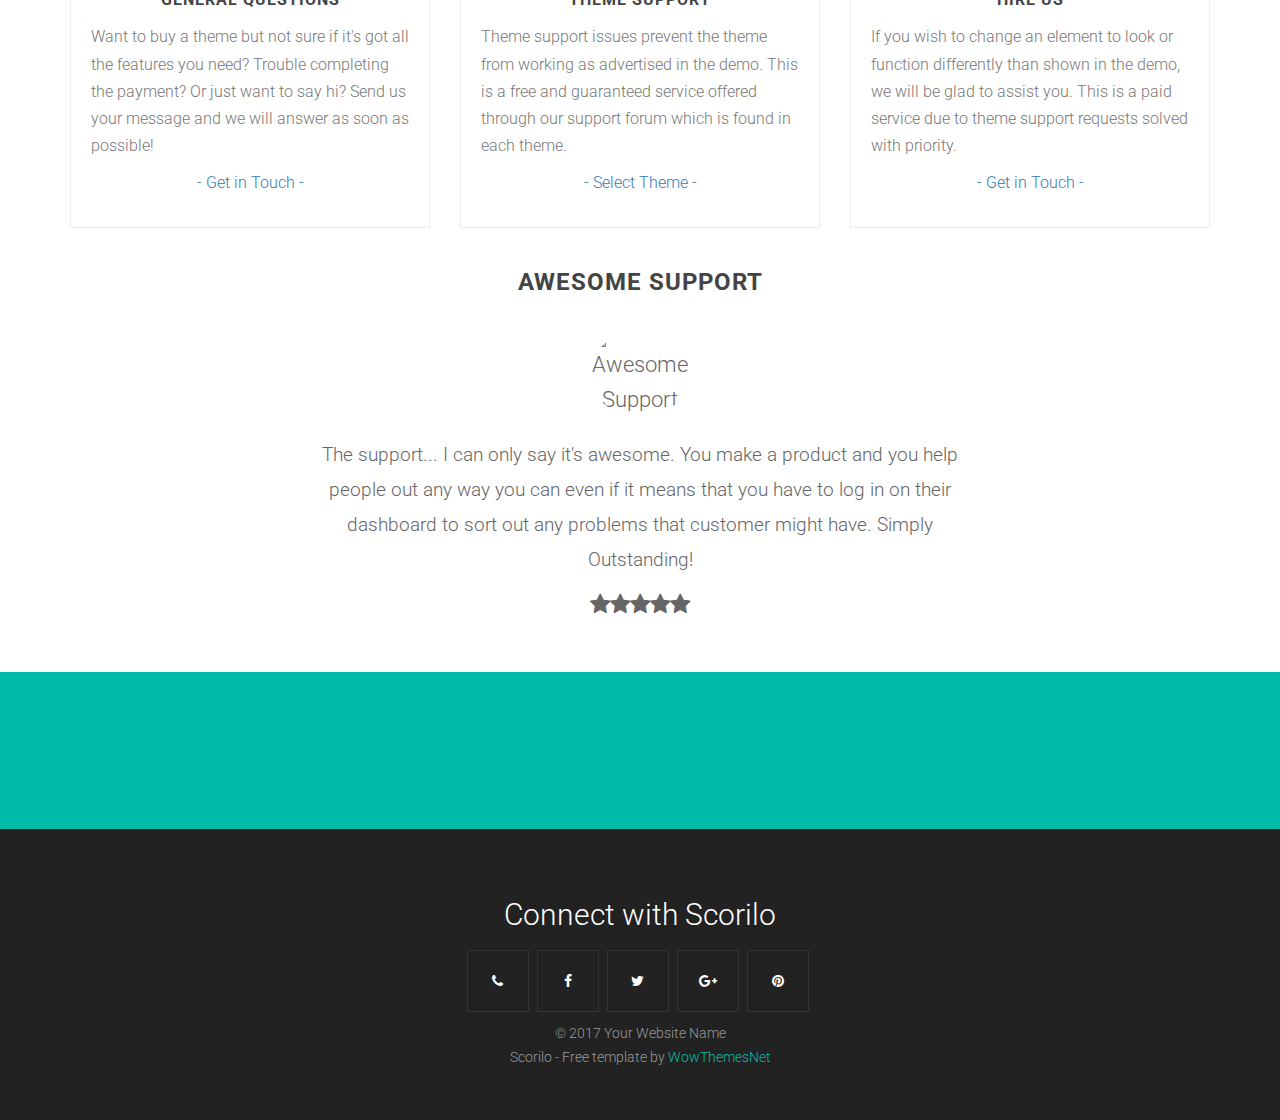
==== commit 94257f44: "modification de quelques message anglais en francais" ====
--- a/index.html
+++ b/index.html
@@ -97,7 +97,7 @@
 	<div class="container">
 		<div class="underlined-title">
 			<div class="editContent">
-				<h1 class="text-center latestitems">LATEST ITEMS</h1>
+				<h1 class="text-center latestitems"DERNIERS ARTICLES</h1>
 			</div>
 			<div class="wow-hr type_short">
 				<span class="wow-hr-h">
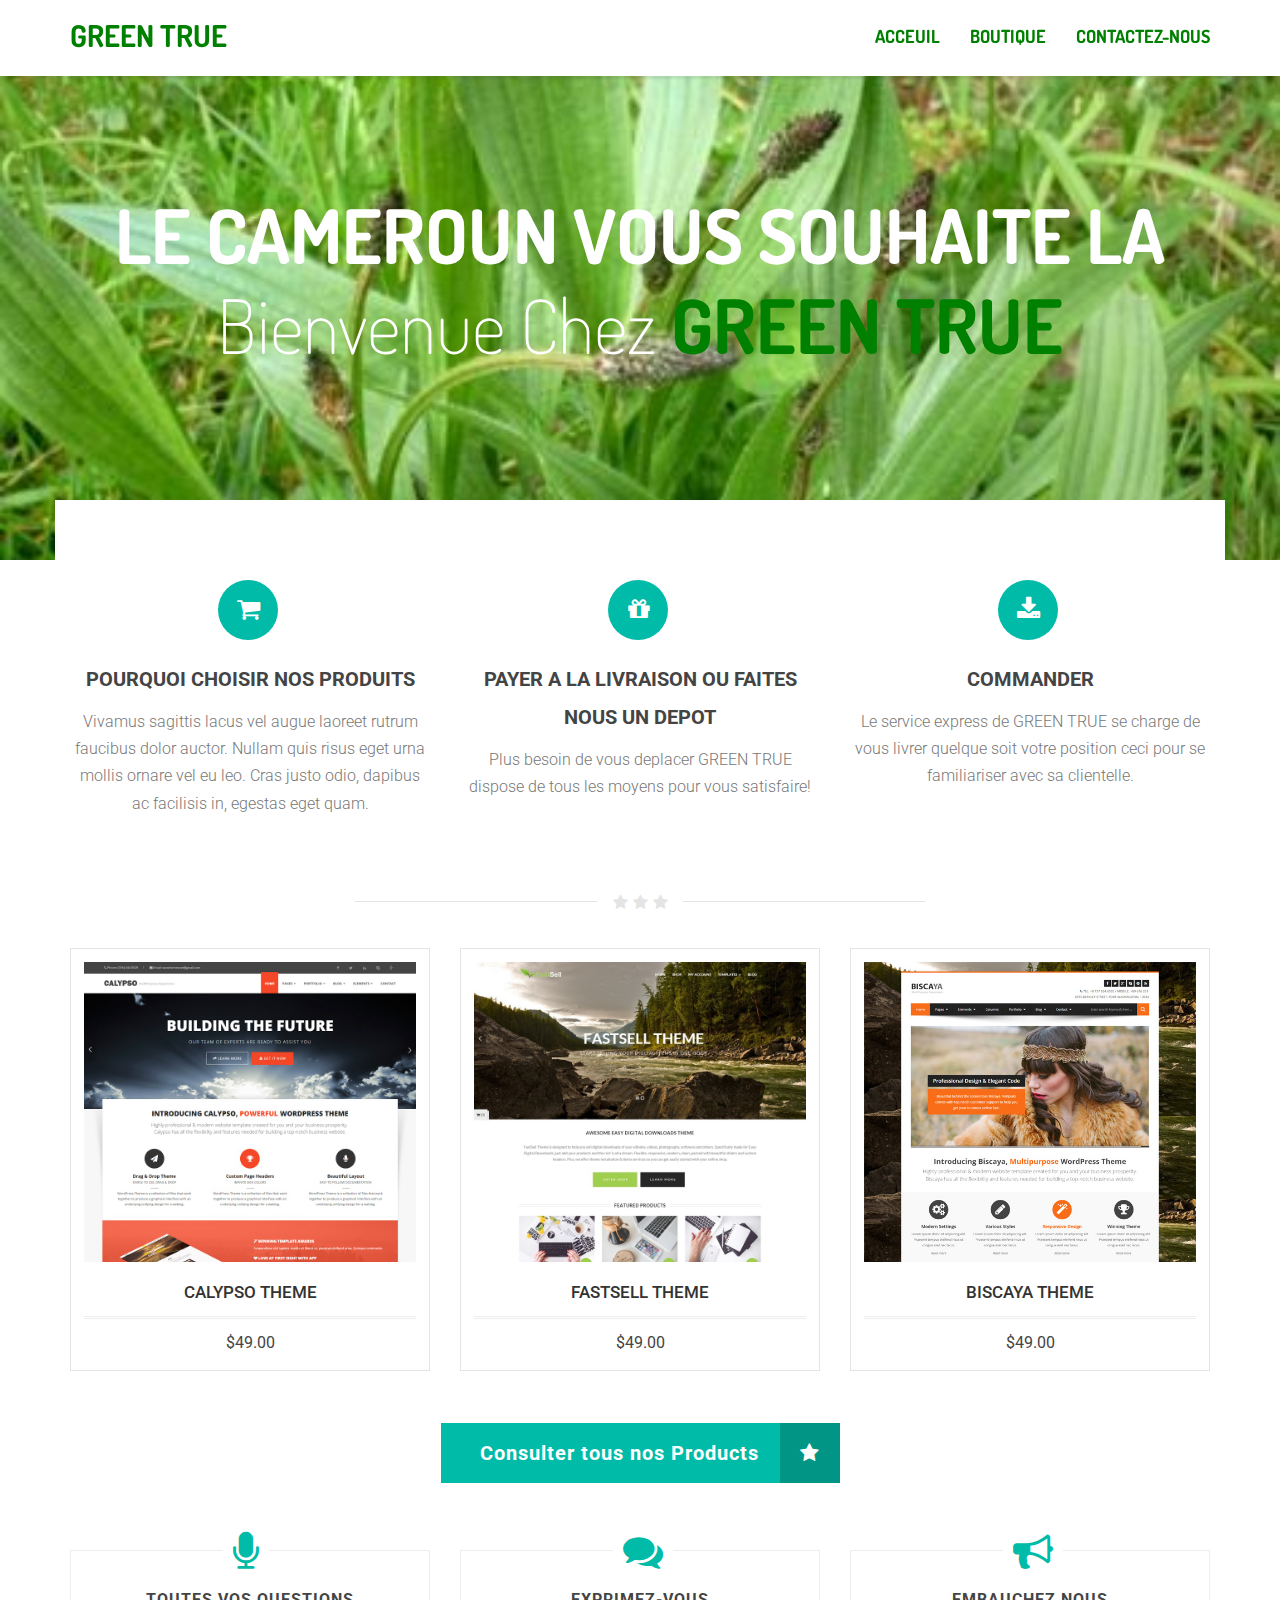
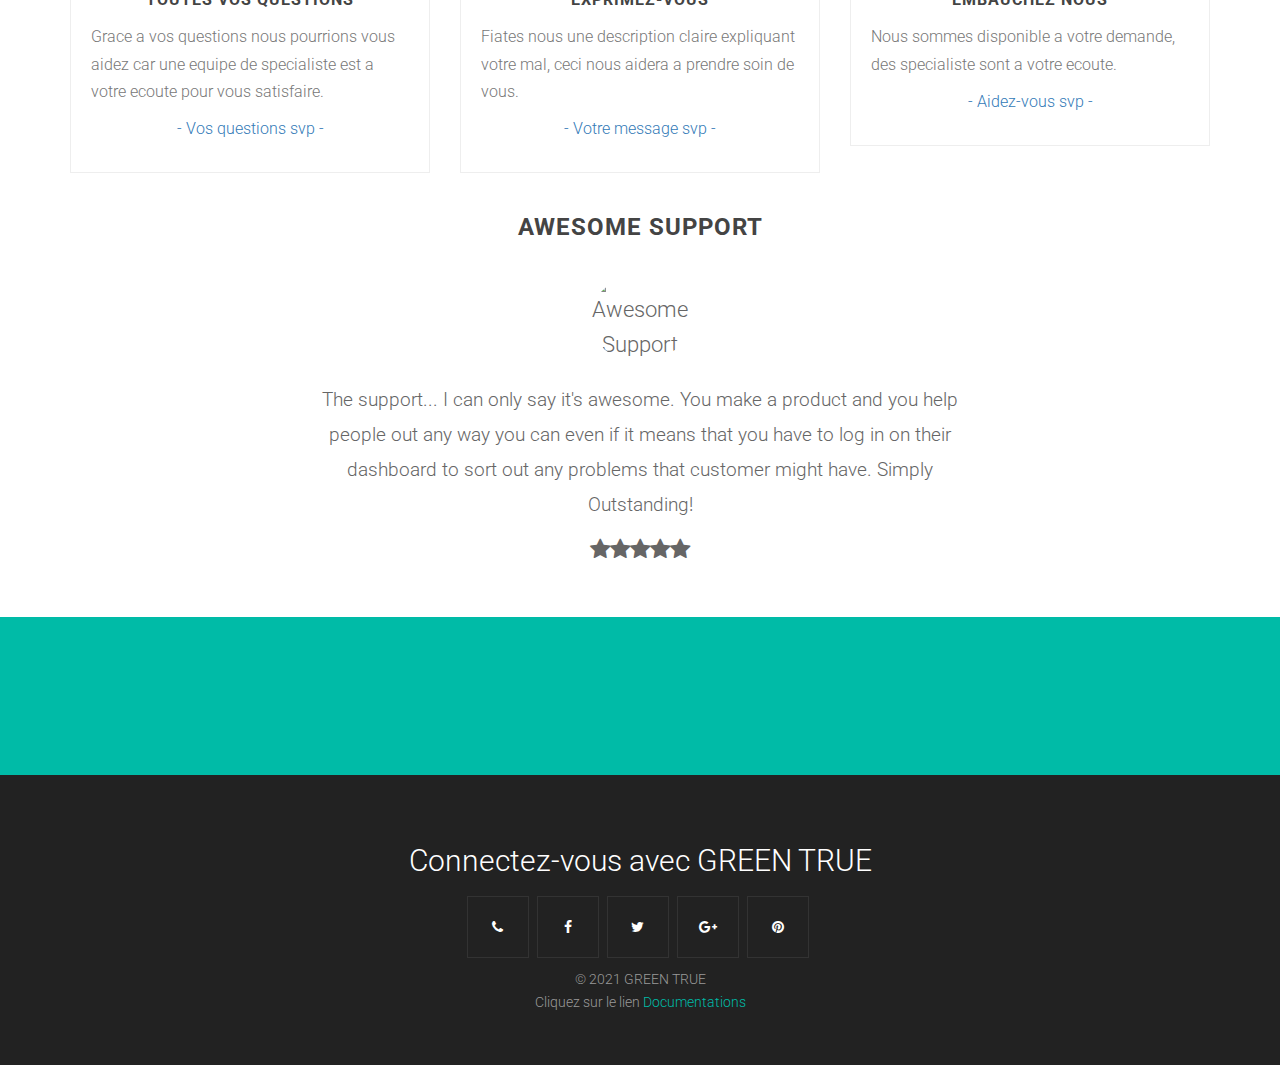
==== commit c1b6dd43: "mise en place du decor du site" ====
--- a/index.html
+++ b/index.html
@@ -39,7 +39,7 @@
 			<div class="col-md-12 text-center">
 				<div class="text-homeimage">
 					<div class="maintext-image" data-scrollreveal="enter top over 1.5s after 0.1s">
-						 Andre Kamaha Vous Souhaite La
+						Le Cameroun Vous Souhaite La
 					</div>
 					<div class="subtext-image" data-scrollreveal="enter bottom over 1.7s after 0.3s">
 						 Bienvenue Chez <strong class="op"> GREEN TRUE</strong> 
@@ -59,7 +59,7 @@
 			<div class="col-md-4">
 				<div class="col editContent">
 					<span class="numberstep"><i class="fa fa-shopping-cart"></i></span>
-					<h3 class="numbertext">Choose our Products</h3>
+					<h3 class="numbertext">Pourquoi Choisir Nos Produits</h3>
 					<p>
 						 Vivamus sagittis lacus vel augue laoreet rutrum faucibus dolor auctor. Nullam quis risus eget urna mollis ornare vel eu leo. Cras justo odio, dapibus ac facilisis in, egestas eget quam.
 					</p>
@@ -70,9 +70,9 @@
 			<div class="col-md-4 editContent">
 				<div class="col">
 					<span class="numberstep"><i class="fa fa-gift"></i></span>
-					<h3 class="numbertext">Pay with PayPal or Card</h3>
-					<p>
-						 Vivamus sagittis lacus vel augue laoreet rutrum faucibus dolor auctor. Nullam quis risus eget urna mollis ornare vel eu leo. Cras justo odio, dapibus ac facilisis in, egestas eget quam.
+					<h3 class="numbertext">Payer a la Livraison ou faites nous un depot</h3>
+					<p>
+						Plus besoin de vous deplacer GREEN TRUE dispose de tous les moyens pour vous satisfaire!
 					</p>
 				</div>
 				<!-- /.col -->
@@ -81,9 +81,9 @@
 			<div class="col-md-4 editContent">
 				<div class="col">
 					<span class="numberstep"><i class="fa fa-download"></i></span>
-					<h3 class="numbertext">Get Instand Download</h3>
-					<p>
-						 Vivamus sagittis lacus vel augue laoreet rutrum faucibus dolor auctor. Nullam quis risus eget urna mollis ornare vel eu leo. Cras justo odio, dapibus ac facilisis in, egestas eget quam.
+					<h3 class="numbertext">Commander</h3>
+					<p>
+						 Le service express de GREEN TRUE se charge de vous livrer quelque soit votre position ceci pour se familiariser avec sa clientelle.
 					</p>
 				</div>
 			</div>
@@ -194,7 +194,7 @@
 <!-- BUTTON =============================-->
 <div class="item content">
 	<div class="container text-center">
-		<a href="shop.html" class="homebrowseitems">Browse All Products
+		<a href="shop.html" class="homebrowseitems">Consulter tous nos Products
 		<div class="homebrowseitemsicon">
 			<i class="fa fa-star fa-spin"></i>
 		</div>
@@ -211,12 +211,12 @@
 			<div class="col-md-4">
 				<i class="fa fa-microphone infoareaicon"></i>
 				<div class="infoareawrap">
-					<h1 class="text-center subtitle">General Questions</h1>
-					<p>
-						 Want to buy a theme but not sure if it's got all the features you need? Trouble completing the payment? Or just want to say hi? Send us your message and we will answer as soon as possible!
+					<h1 class="text-center subtitle">Toutes vos Questions</h1>
+					<p>
+						Grace a vos questions nous pourrions vous aidez car une equipe de specialiste est a votre ecoute pour vous satisfaire.
 					</p>
 					<p class="text-center">
-						<a href="#">- Get in Touch -</a>
+						<a href="contact.html">- Vos questions svp -</a>
 					</p>
 				</div>
 			</div>
@@ -224,12 +224,12 @@
 			<div class="col-md-4">
 				<i class="fa fa-comments infoareaicon"></i>
 				<div class="infoareawrap">
-					<h1 class="text-center subtitle">Theme Support</h1>
-					<p>
-						 Theme support issues prevent the theme from working as advertised in the demo. This is a free and guaranteed service offered through our support forum which is found in each theme.
+					<h1 class="text-center subtitle">Exprimez-vous</h1>
+					<p>
+						 Fiates nous une description claire expliquant votre mal, ceci nous aidera a prendre soin de vous.
 					</p>
 					<p class="text-center">
-						<a href="#">- Select Theme -</a>
+						<a href="contact.html">- Votre message svp -</a>
 					</p>
 				</div>
 			</div>
@@ -237,12 +237,12 @@
 			<div class="col-md-4">
 				<i class="fa fa-bullhorn infoareaicon"></i>
 				<div class="infoareawrap">
-					<h1 class="text-center subtitle">Hire Us</h1>
-					<p>
-						 If you wish to change an element to look or function differently than shown in the demo, we will be glad to assist you. This is a paid service due to theme support requests solved with priority.
+					<h1 class="text-center subtitle">EMBAUCHEZ NOUS</h1>
+					<p>
+						 Nous sommes disponible a votre demande, des specialiste sont a votre ecoute.
 					</p>
 					<p class="text-center">
-						<a href="#">- Get in Touch -</a>
+						<a href="contact.html">- Aidez-vous svp -</a>
 					</p>
 				</div>
 			</div>
@@ -276,7 +276,7 @@
 	<div class="row">
 		<div class="col-sm-10 col-sm-offset-1">
 			<div class="item" data-scrollreveal="enter top over 0.4s after 0.1s">
-				<h1 class="callactiontitle"> Promote Items Area Give Discount to Buyers <span class="callactionbutton"><i class="fa fa-gift"></i> WOW24TH</span>
+				<h1 class="callactiontitle"> 25% de reduction sur le BUILDING SEX <span class="callactionbutton"><i class="fa fa-gift"></i>  4 Semaines</span>
 				</h1>
 			</div>
 		</div>
@@ -290,19 +290,20 @@
 	<div class="container">
 		<div class="row">
 			<p class="footernote">
-				 Connect with Scorilo
+				Connectez-vous avec GREEN TRUE
+
 			</p>
 			<ul class="social-iconsfooter">
 				<li><a href="#"><i class="fa fa-phone"></i></a></li>
-				<li><a href="#"><i class="fa fa-facebook"></i></a></li>
+				<li><a href="https://www.facebook.com/Green-T-107886063974319/"><i class="fa fa-facebook"></i></a></li>
 				<li><a href="#"><i class="fa fa-twitter"></i></a></li>
 				<li><a href="#"><i class="fa fa-google-plus"></i></a></li>
 				<li><a href="#"><i class="fa fa-pinterest"></i></a></li>
 			</ul>
 			<p>
-				 &copy; 2017 Your Website Name<br/>
-				Scorilo - Free template by <a href="https://www.wowthemes.net/">WowThemesNet</a>
-			</p>
+				 &copy; 2021 GREEN TRUE<br/>
+				 Cliquez sur le lien <a href="https://fr.wikipedia.org/wiki/M%C3%A9decine_traditionnelle_africaine">Documentations</a>
+				</p>
 		</div>
 	</div>
 </div>
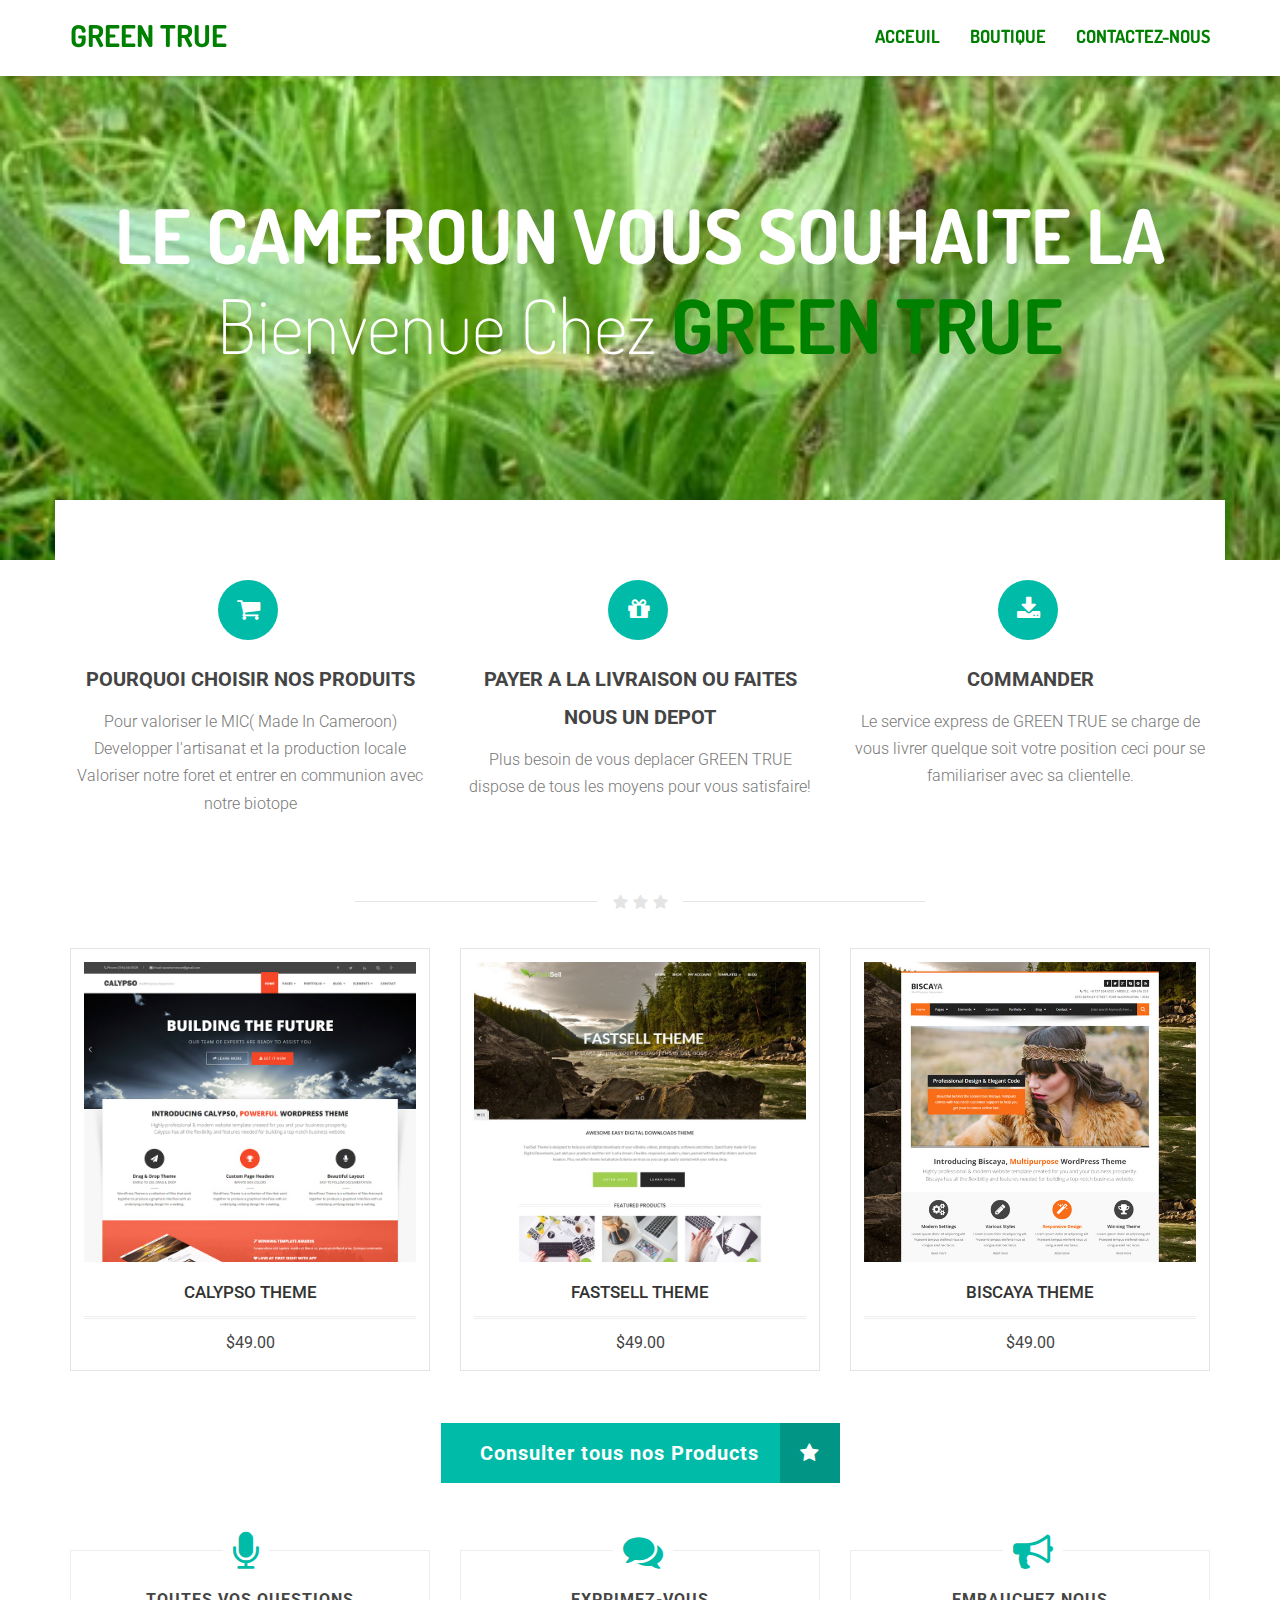
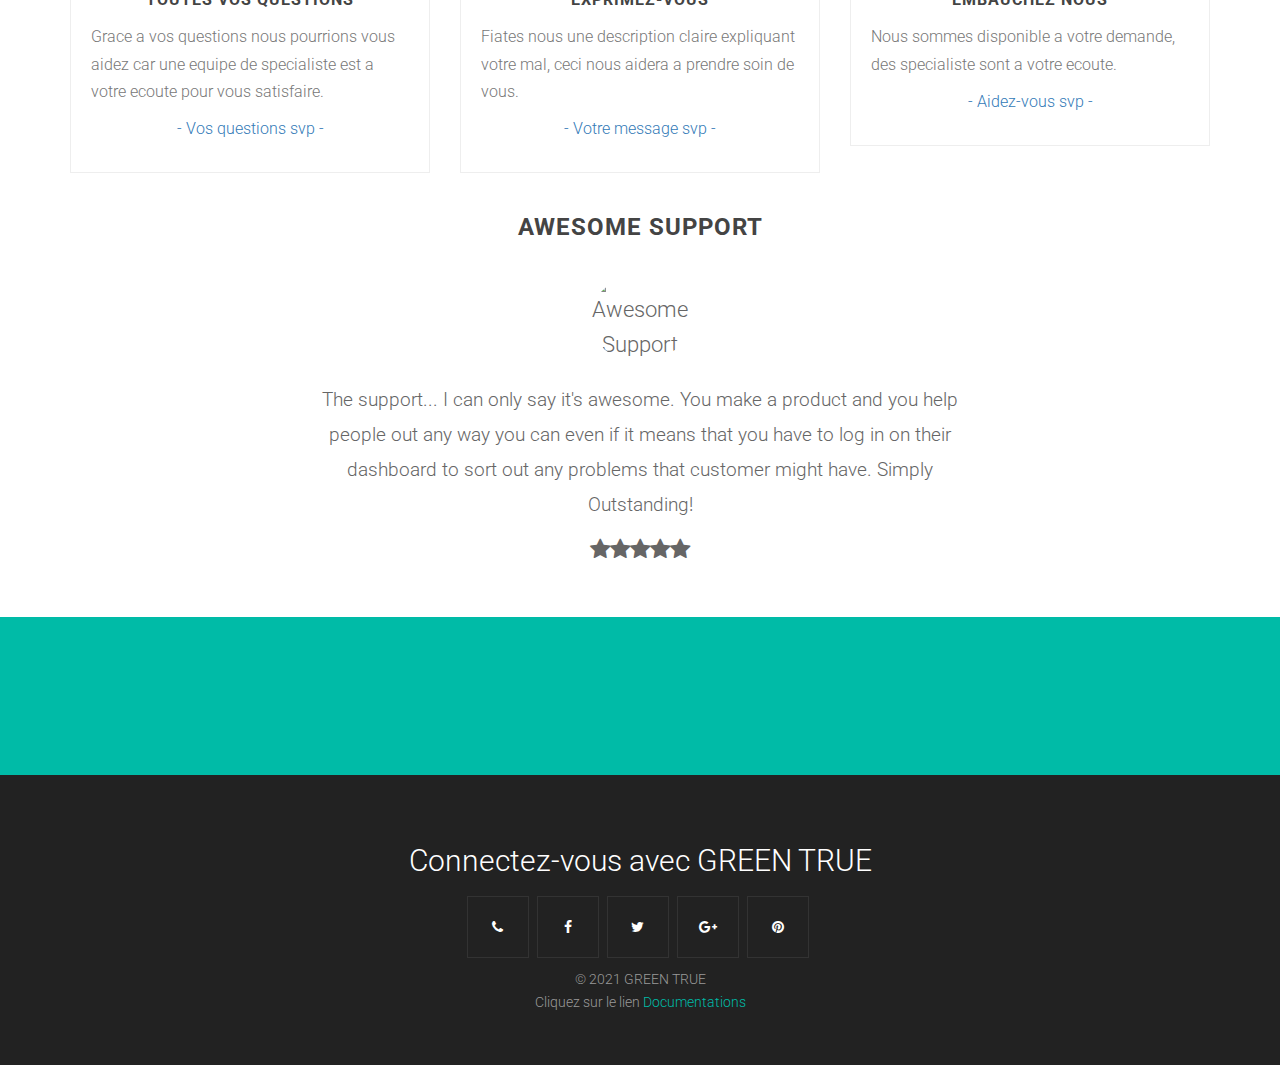
==== commit 0f99112b: "ajout du message pourquoi choisir nos produits" ====
--- a/index.html
+++ b/index.html
@@ -61,7 +61,9 @@
 					<span class="numberstep"><i class="fa fa-shopping-cart"></i></span>
 					<h3 class="numbertext">Pourquoi Choisir Nos Produits</h3>
 					<p>
-						 Vivamus sagittis lacus vel augue laoreet rutrum faucibus dolor auctor. Nullam quis risus eget urna mollis ornare vel eu leo. Cras justo odio, dapibus ac facilisis in, egestas eget quam.
+						Pour valoriser le MIC( Made In Cameroon)</br>
+						 Developper l'artisanat et la production locale</br>
+						 Valoriser notre foret et entrer en communion avec notre  biotope
 					</p>
 				</div>
 				<!-- /.col-md-4 -->
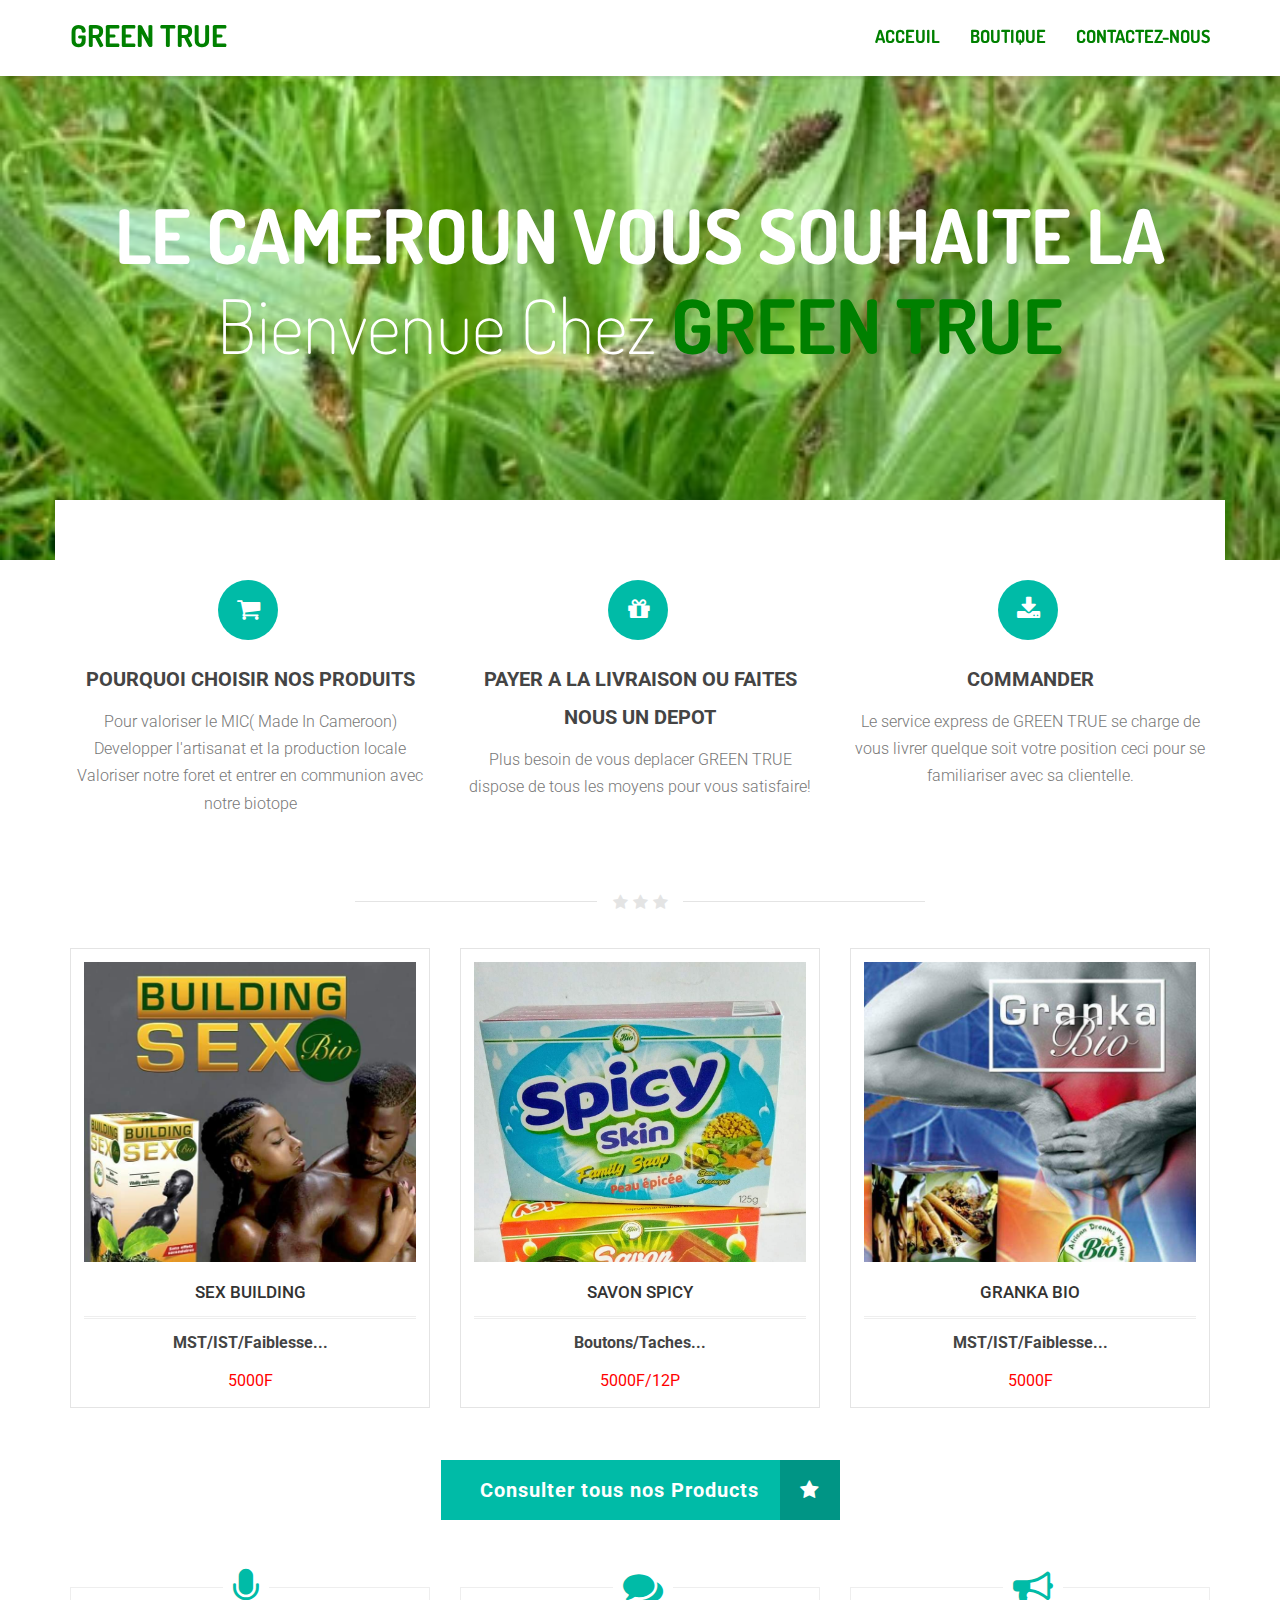
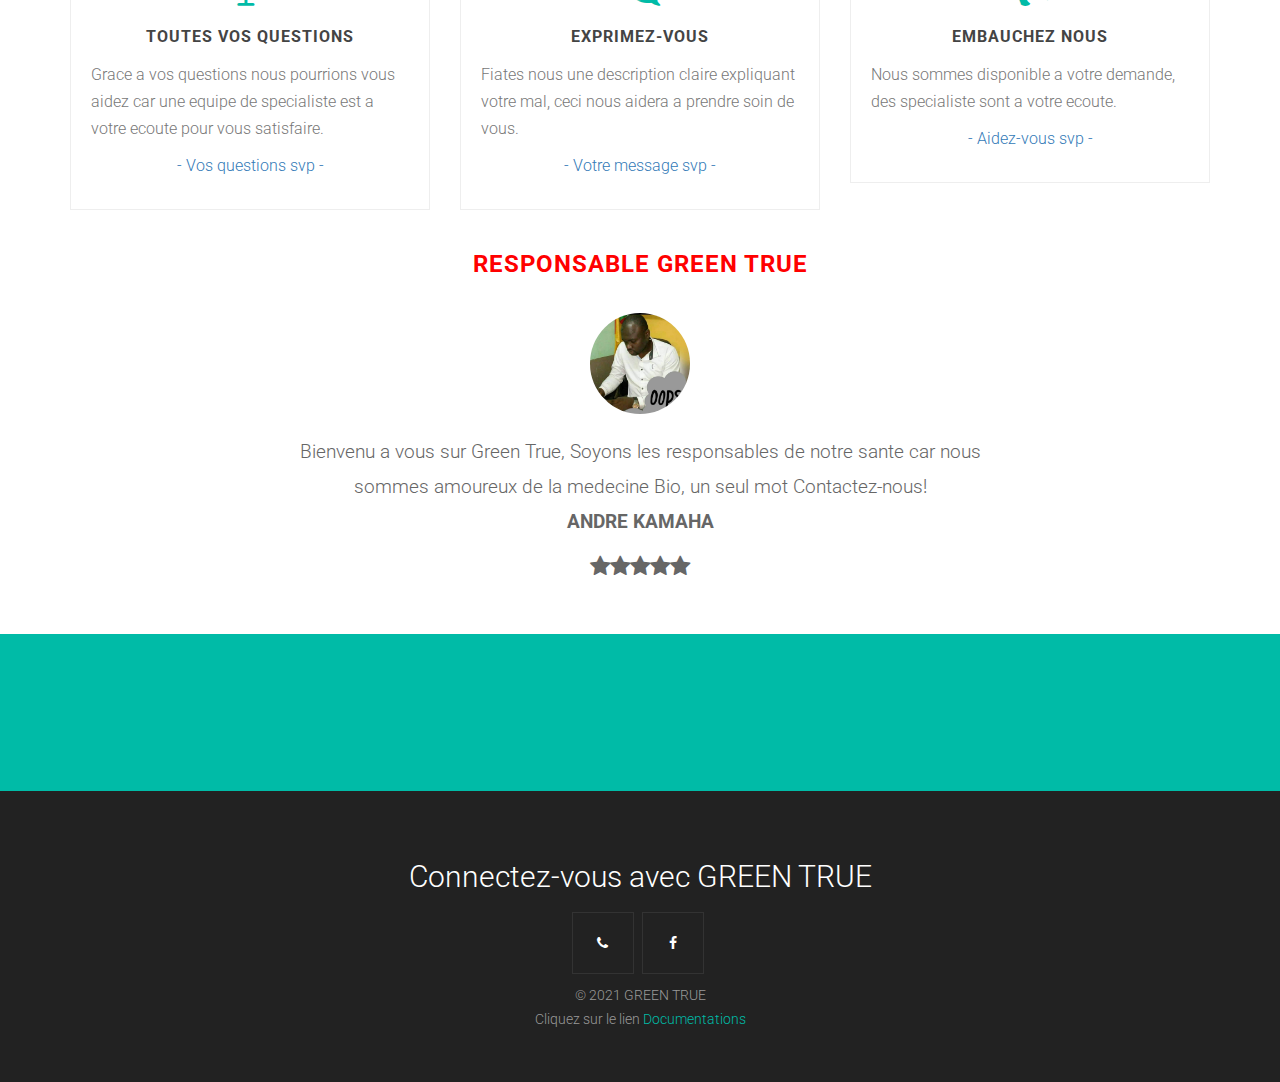
==== commit cbc4e44f: "derniers reglages avant la version1" ====
--- a/index.html
+++ b/index.html
@@ -114,23 +114,26 @@
 				<div class="productbox">
 					<div class="fadeshop">
 						<div class="captionshop text-center" style="display: none;">
-							<h3>Item Name</h3>
+							<h3>Building sex</h3>
 							<p>
-								 This is a short excerpt to generally describe what the item is about.
+								<strong>d'intervention:</strong></br>
+									- éjaculation précoce et faible érection</br>
+									-  mauvaise qualité et faible quantité de sperme</br>
+									<strong>Composition</strong> Damania, racine...</br>
+									<strong>posologie:</strong> POUDRE: 1 Cuil M/S ou 2 gellules M/S dans tout repas ou boisson</br>
+									<strong>Traitement</strong>Poudre: 5 BOITES</br> 
 							</p>
-							<p>
-								<a href="#" class="learn-more detailslearn"><i class="fa fa-shopping-cart"></i> Purchase</a>
-								<a href="#" class="learn-more detailslearn"><i class="fa fa-link"></i> Details</a>
-							</p>
+						
 						</div>
-						<span class="maxproduct"><img src="images/product1-1.jpg" alt=""></span>
+						<span class="maxproduct"><img src="images/sex.jpg" alt=""></span>
 					</div>
 					<div class="product-details">
 						<a href="#">
-						<h1>Calypso Theme</h1>
+						<h1>Sex Building</h1>
 						</a>
+						<p><strong>MST/IST/Faiblesse...</strong></p>
 						<span class="price">
-						<span class="edd_price">$49.00</span>
+						<span class="edd_price">5000F</span>
 						</span>
 					</div>
 				</div>
@@ -140,23 +143,24 @@
 				<div class="productbox">
 					<div class="fadeshop">
 						<div class="captionshop text-center" style="display: none;">
-							<h3>Item Name</h3>
+							<h3>Savon Spicy Skin</h3>
 							<p>
-								 This is a short excerpt to generally describe what the item is about.
-							</p>
-							<p>
-								<a href="#" class="learn-more detailslearn"><i class="fa fa-shopping-cart"></i> Purchase</a>
-								<a href="#" class="learn-more detailslearn"><i class="fa fa-link"></i> Details</a>
+							    Facilement utilisable et permet de bien nettoyer la peau tout en l'exfoliant .
+								un geste 03 en 01 Efficace, rapide qui vous aidera à garder la peau nette, eclaircissante, douce et mieux hydratée.			
+								ACTIFS: vergétures, acnés, cellulites, démangeaisons, boutons de chaleurs, pellicules.
+								100% Bio et Naturel						
+								Ingrédiants: Huile de curcuma, huile de fénugrec, huile de canelle, bave d'escargot
 							</p>
 						</div>
-						<span class="maxproduct"><img src="images/product2.jpg" alt=""></span>
+						<span class="maxproduct"><img src="images/savon.jpg" alt=""></span>
 					</div>
 					<div class="product-details">
 						<a href="#">
-						<h1>FastSell Theme</h1>
+						<h1>Savon Spicy</h1>
 						</a>
+						<p><strong>Boutons/Taches...</strong></p>
 						<span class="price">
-						<span class="edd_price">$49.00</span>
+						<span class="edd_price">5000F/12P</span>
 						</span>
 					</div>
 				</div>
@@ -166,23 +170,22 @@
 				<div class="productbox">
 					<div class="fadeshop">
 						<div class="captionshop text-center" style="display: none;">
-							<h3>Item Name</h3>
+							<h3>GranKa</h3>
 							<p>
-								 This is a short excerpt to generally describe what the item is about.
-							</p>
-							<p>
-								<a href="#" class="learn-more detailslearn"><i class="fa fa-shopping-cart"></i> Purchase</a>
-								<a href="#" class="learn-more detailslearn"><i class="fa fa-link"></i> Details</a>
+								Lutte efficacement contre les infections  sexuellement transmissibles à savoir: chlamydiae, syphilis, gonococcie, mycoses.
+								posologie: selon cas de maladie</br>
+								<strong>Ingrdients:</strong> ecorces, troncs et feuilles d'arbres
 							</p>
 						</div>
-						<span class="maxproduct"><img src="images/product2-3.jpg" alt=""></span>
+						<span class="maxproduct"><img src="images/grK.jpg" alt=""></span>
 					</div>
 					<div class="product-details">
 						<a href="#">
-						<h1>Biscaya Theme</h1>
+						<h1>GranKa Bio</h1>
 						</a>
+						<p><strong>MST/IST/Faiblesse...</strong></p>
 						<span class="price">
-						<span class="edd_price">$49.00</span>
+						<span class="edd_price">5000F</span>
 						</span>
 					</div>
 				</div>
@@ -259,10 +262,10 @@
 		<div class="col-md-10 col-md-offset-1">
 			<div class="slide-text">
 				<div>
-					<h2><span class="uppercase">Awesome Support</span></h2>
-					<img src="http://wowthemes.net/demo/salique/salique-boxed/images/temp/avatar2.png" alt="Awesome Support">
-					<p>
-						 The support... I can only say it's awesome. You make a product and you help people out any way you can even if it means that you have to log in on their dashboard to sort out any problems that customer might have. Simply Outstanding!
+					<h2><span class="uppercase">Responsable GREEN TRUE</span></h2>
+					<img src="images/res.jpg" alt="Responsable">
+					<p>
+						 Bienvenu a vous sur Green True, Soyons les responsables de notre sante car nous sommes amoureux de la medecine Bio, un seul mot Contactez-nous!</br><strong> ANDRE KAMAHA </strong> 
 					</p>
 					<i class="fa fa-star"></i><i class="fa fa-star"></i><i class="fa fa-star"></i><i class="fa fa-star"></i><i class="fa fa-star"></i>
 				</div>
@@ -298,14 +301,11 @@
 			<ul class="social-iconsfooter">
 				<li><a href="#"><i class="fa fa-phone"></i></a></li>
 				<li><a href="https://www.facebook.com/Green-T-107886063974319/"><i class="fa fa-facebook"></i></a></li>
-				<li><a href="#"><i class="fa fa-twitter"></i></a></li>
-				<li><a href="#"><i class="fa fa-google-plus"></i></a></li>
-				<li><a href="#"><i class="fa fa-pinterest"></i></a></li>
 			</ul>
 			<p>
 				 &copy; 2021 GREEN TRUE<br/>
-				 Cliquez sur le lien <a href="https://fr.wikipedia.org/wiki/M%C3%A9decine_traditionnelle_africaine">Documentations</a>
-				</p>
+				 Cliquez sur le lien <a href="https://www.doctissimo.fr/html/sante/phytotherapie/plante-medicinale/curcuma.htm#:~:text=Protecteur%20gastro%2Dintestinal%20et%20puissant,l'estomac%20et%20le%20foie">Documentations</a>
+			</p>
 		</div>
 	</div>
 </div>
--- a/css/style.css
+++ b/css/style.css
@@ -1,7 +1,4 @@
-/*
-Scorilo 1.0.1 - HTML Template by WowThemes.net
-Visit: https://www.wowthemes.net
-================================================== */
+
 body {
 	font-family:Roboto;
 	font-weight:300;
@@ -537,6 +534,77 @@
 	border:0px;
 	margin-left: 0px;
 }
+/* contact htlm*/
+#box{
+	width:955px;
+	margin:20px auto;
+	padding-top:20px;
+	font-family: serif;
+  }
+  #form{
+	border-radius:2px;
+	padding:20px 30px;
+	box-shadow:0 0 15px;
+	font-size:14px;
+	font-weight:bold;
+	width:350px;
+	margin:20px 250px 0 35px;
+	float:left;
+  }
+  h3{
+	text-align:center;
+	font-size:20px;
+  }
+  input{
+	width:100%;
+	height:35px;
+	margin-top:5px;
+	margin-bottom: 20px;
+	border:1px solid #999;
+	border-radius:3px;
+	padding:5px;
+  }
+  input[type=submit]{
+	background-color:#ca1e1e;
+	border:1px solid white;
+	font-family: serif;
+	font-Weight:bold;
+	font-size:18px;
+	color:white;
+  }
+  textarea{
+	width:100%;
+	height:80px;
+	margin-top:5px;
+	border-radius:3px;
+	padding:5px;
+	resize:none;
+  }
+  span{
+	color:red
+  }
+  .successMessage{
+	  background-color: #7acc7d;
+	  border: #2b5a2d 1px solid;
+	  padding: 5px 9px;
+	  color: #262b26;
+	  border-radius: 4px;
+	  cursor: pointer;
+	  font-size: 0.9em;
+  }
+  .errorMessage{
+	  background-color: #e64141;
+	  border: #da1414 1px solid;
+	  padding: 5px 10px;
+	  color: #fdf7f7;
+	  border-radius: 4px;
+  }
+  .info{
+	  font-size: 0.9em;
+	  color: #d67262;
+	  letter-spacing: 2px;
+	  padding-left: 5px;
+  }
 /* WOW Fancy Box 3================================================== */
 .infoarea .maintitle,.maintitle {
 	font-size:22px;
